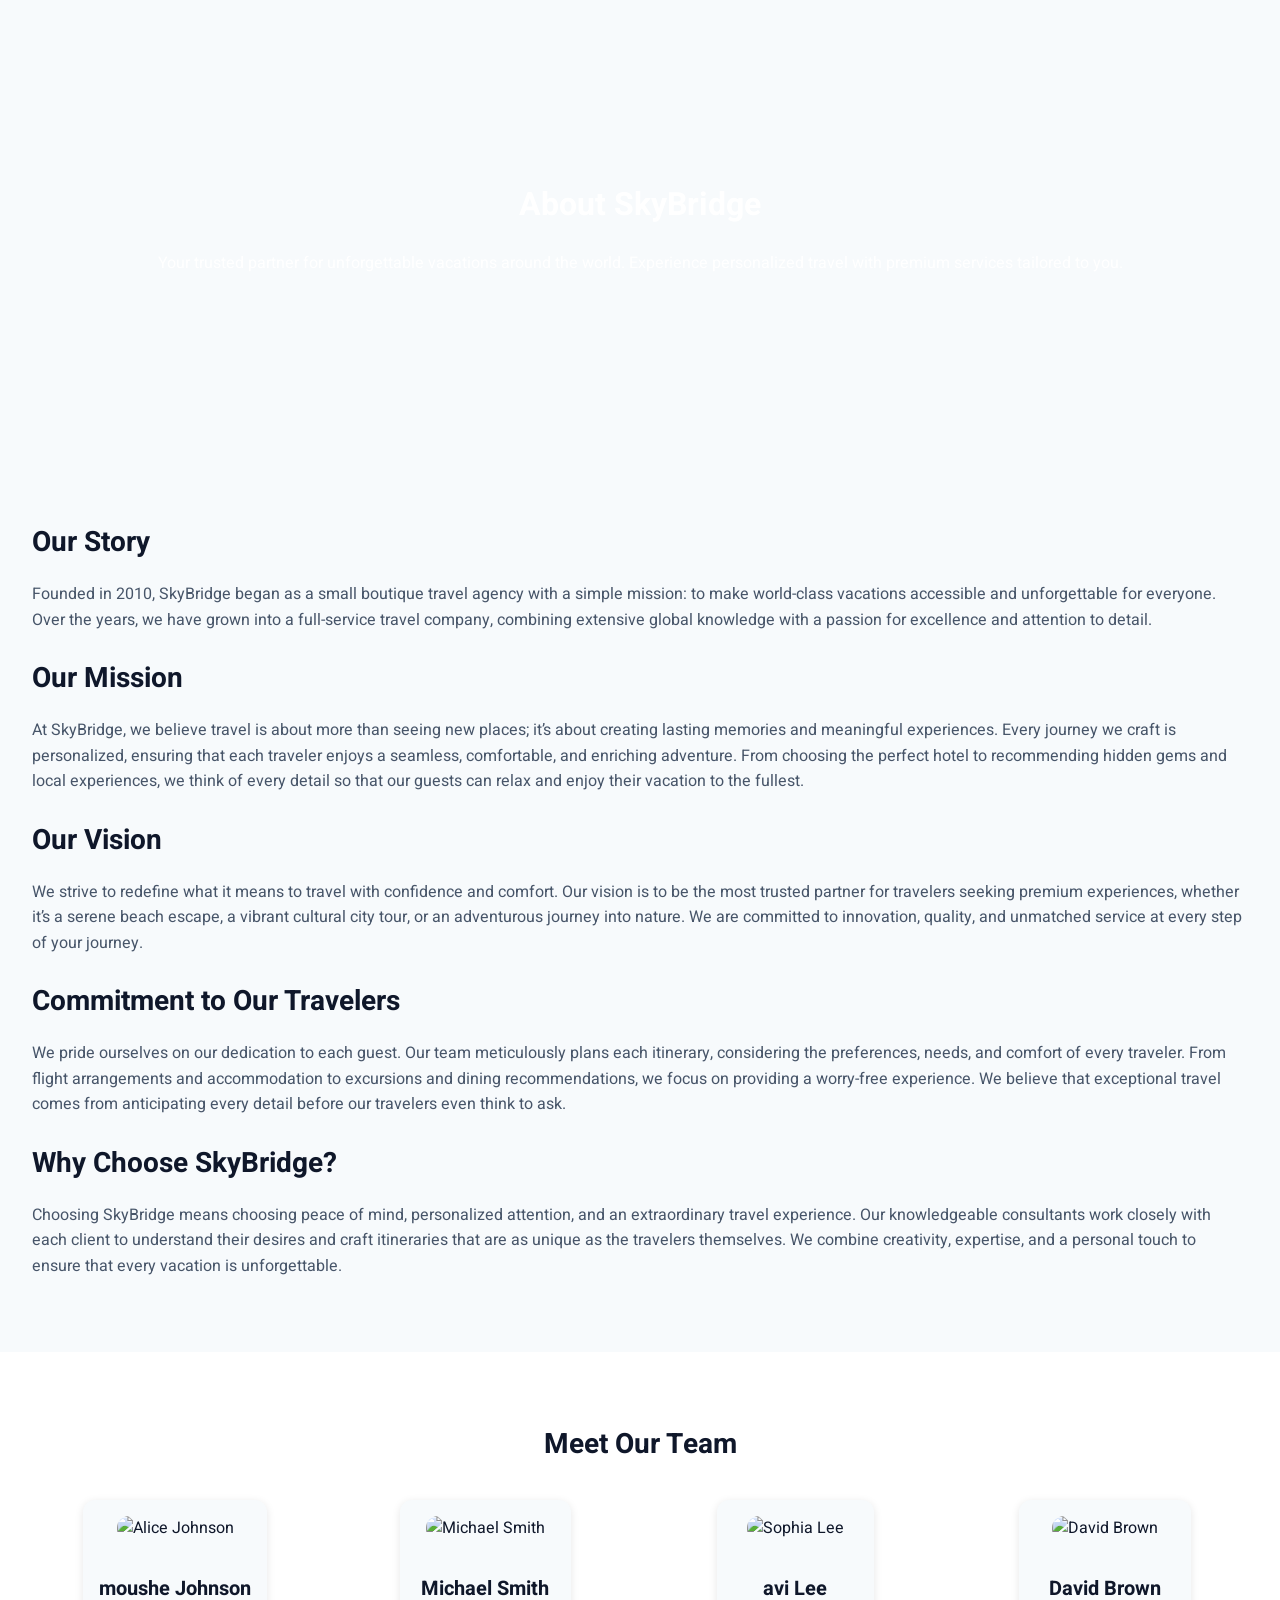
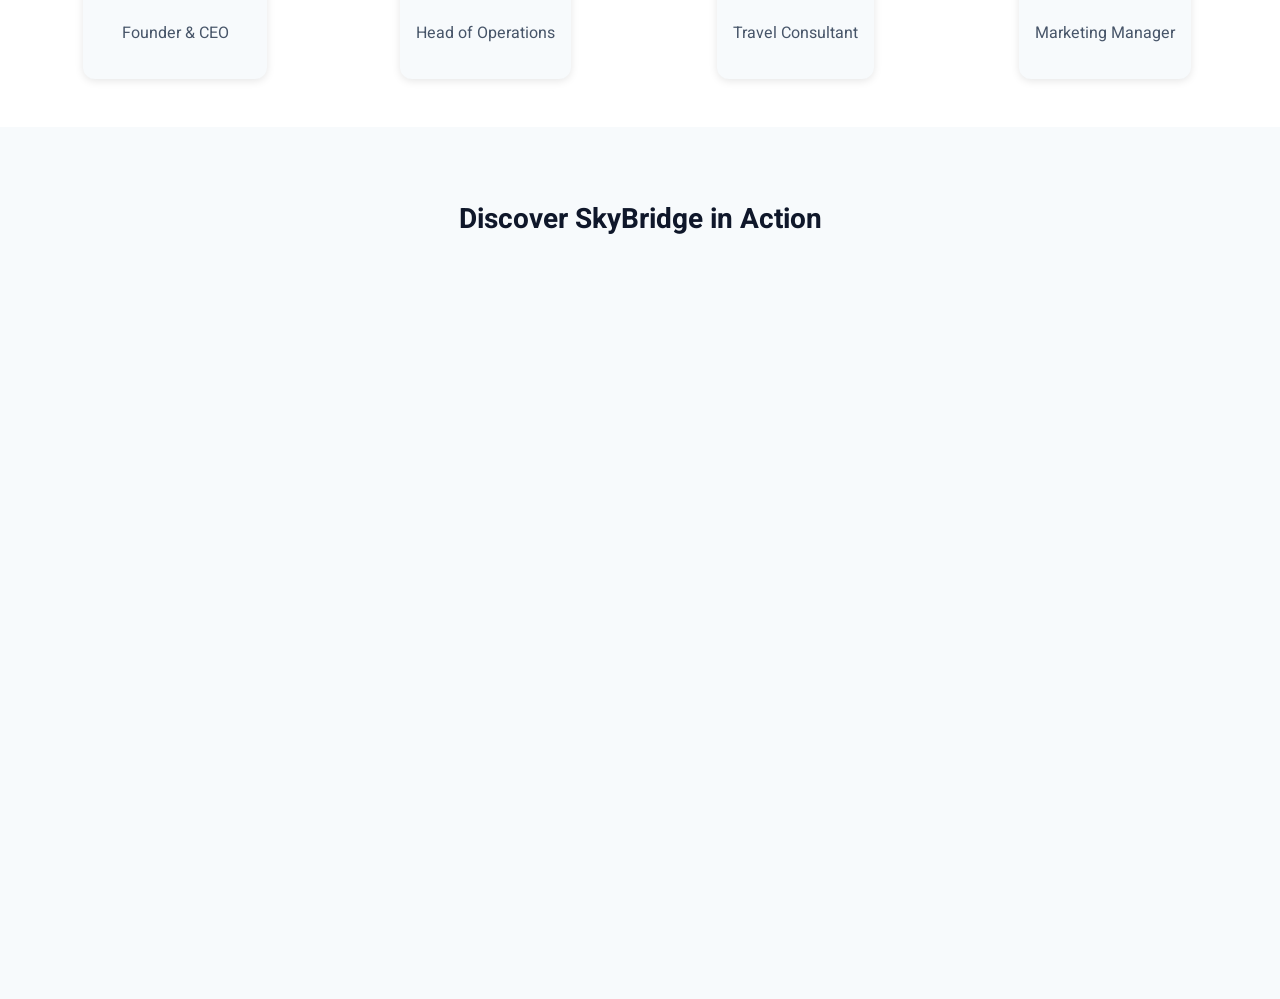
==== about.html @ 4b9f7d70 "Initial commit - travel about page" ====
<!DOCTYPE html>
<html lang="en">
<head>
  <meta charset="UTF-8">
  <meta name="viewport" content="width=device-width, initial-scale=1.0">
  <title>About Us – SkyBridge</title>
  <link href="https://fonts.googleapis.com/css2?family=Heebo:wght@400;500;600;700&family=Rubik:wght@400;500;600;700&display=swap" rel="stylesheet">
    <link rel="stylesheet" href="css/pages.css"> 
    <link rel="stylesheet" href="css/layout.css">
    <link rel="stylesheet" href="css/components.css">
    <link rel="stylesheet" href="css/base.css">
</head>
<body>
  <header class="hero hero2">
    <div>
      <h1>About SkyBridge</h1>
      <p>Your trusted partner for unforgettable vacations around the world. Experience personalized travel with premium services tailored to you.</p>
    </div>
  </header>

<section class="about-company">
  <div class="container">
    <h2>Our Story</h2>
    <p>Founded in 2010, SkyBridge began as a small boutique travel agency with a simple mission: to make world-class vacations accessible and unforgettable for everyone. Over the years, we have grown into a full-service travel company, combining extensive global knowledge with a passion for excellence and attention to detail.</p>

    <h2>Our Mission</h2>
    <p>At SkyBridge, we believe travel is about more than seeing new places; it’s about creating lasting memories and meaningful experiences. Every journey we craft is personalized, ensuring that each traveler enjoys a seamless, comfortable, and enriching adventure. From choosing the perfect hotel to recommending hidden gems and local experiences, we think of every detail so that our guests can relax and enjoy their vacation to the fullest.</p>

    <h2>Our Vision</h2>
    <p>We strive to redefine what it means to travel with confidence and comfort. Our vision is to be the most trusted partner for travelers seeking premium experiences, whether it’s a serene beach escape, a vibrant cultural city tour, or an adventurous journey into nature. We are committed to innovation, quality, and unmatched service at every step of your journey.</p>

    <h2>Commitment to Our Travelers</h2>
    <p>We pride ourselves on our dedication to each guest. Our team meticulously plans each itinerary, considering the preferences, needs, and comfort of every traveler. From flight arrangements and accommodation to excursions and dining recommendations, we focus on providing a worry-free experience. We believe that exceptional travel comes from anticipating every detail before our travelers even think to ask.</p>

    <h2>Why Choose SkyBridge?</h2>
    <p>Choosing SkyBridge means choosing peace of mind, personalized attention, and an extraordinary travel experience. Our knowledgeable consultants work closely with each client to understand their desires and craft itineraries that are as unique as the travelers themselves. We combine creativity, expertise, and a personal touch to ensure that every vacation is unforgettable.</p>
  </div>
</section>


  <section class="team">
    <div class="container">
      <h2>Meet Our Team</h2>
      <div class="team-grid">
        <div class="team-member">
          <img src="https://www.makorrishon.co.il/media/2025/11/03/test3-783x441.jpg" alt="Alice Johnson">
          <h3>moushe Johnson</h3>
          <p>Founder & CEO</p>
        </div>
        <div class="team-member">
          <img src="https://res.cloudinary.com/bizportal/image/upload/f_auto,q_auto/giflib/news/rsPhoto/sz_309/rsz_870_420_%D7%90%D7%9E%D7%99%D7%A8_%D7%91%D7%A8%D7%9E%D7%9C%D7%99_1.jpg" alt="Michael Smith">
          <h3>Michael Smith</h3>
          <p>Head of Operations</p>
        </div>
        <div class="team-member">
          <img src="https://pic1.calcalist.co.il/picserver3/crop_images/2022/04/03/rJ00y5Jw7c/rJ00y5Jw7c_0_68_2000_1125_0_x-large.jpg" alt="Sophia Lee">
          <h3>avi Lee</h3>
          <p>Travel Consultant</p>
        </div>
        <div class="team-member">
          <img src="https://img.mako.co.il/2024/12/08/oshri_cohen_bekarov_12_plus_opener_re_autoOrient_w.jpg" alt="David Brown">
          <h3>David Brown</h3>
          <p>Marketing Manager</p>
        </div>
      </div>
    </div>
  </section>

  <section class="video-section">
    <div class="container">
      <h2>Discover SkyBridge in Action</h2>
      <div class="video-wrapper">
        <iframe src="https://www.youtube.com/embed/5fiE7NugwDQ" title="SkyBridge Video" frameborder="0" allowfullscreen></iframe>
      </div>
    </div>
  </section>
</body>
</html>
---- css/pages.css ----
/* hero */
 .hero , .hero2 {
    position: relative;
    min-height: 50vh;
    display: flex;
    align-items: center;
    justify-content: center;
    background: url("../assets/images/hero-plane.jpg") center/cover no-repeat;
    color: #fff;
    text-align: center;
      position: relative;
}

.hero2{
    background: url("https://img.mako.co.il/2015/11/10/ThinkstockPhotos_537741795_i.jpg") center/cover no-repeat ;
    color: #ffffff;
}

.hero__content {
    position: relative;
    z-index: 1;
}

.hero__content h1 {
    font-size: 40px;
    margin: 0 0 8px;
}

.hero__content p {
    font-size: 18px;
    opacity: .95;
}

.trending {
    margin-top: 8px;
}

.deals h2,
.features h2,
.trending h2,
.trust h2,
.newsletter h2,
.cta h2 {
    margin-bottom: 8px;
}


@media (max-width: 768px) {
    .hero {
        min-height: 56vh;
    }

    .hero__content h1 {
        font-size: 32px;
    }

    .hero__content p {
        font-size: 16px;
    }

    .search-form {
        flex-direction: column;
        align-items: stretch;
    }
}









/*contact*/
.contact-grid {
    display: grid;
    gap: 24px;
    grid-template-columns: 1.2fr 1fr;
    margin-block: 24px 48px;
}

.card {
    background: var(--surface);
    border: 1px solid var(--line);
    border-radius: var(--radius);
    box-shadow: var(--shadow-1);
    padding: 20px;
}

@media (max-width: 480px) {
    .contact-grid {
        grid-template-columns: 1fr;
    }
}

/* Tablet */
@media (min-width: 481px) and (max-width: 1024px) {
    .contact-grid {
        grid-template-columns: 1fr;
    }
}

/* Desktop+ */
@media (min-width: 1025px) {
    .contact-grid {
        grid-template-columns: 1.2fr 1fr;
    }
}


.form-card .h3 {
    font-size: 22px;
    font-weight: 600;
    margin-bottom: 12px;
}

.form-row {
    display: flex;
    flex-direction: column;
    gap: 6px;
    margin-bottom: 14px;
}

.form-row label {
    color: var(--text);
    font-weight: 600;
}

.form-row input,
.form-row select,
.form-row textarea {
    height: 48px;
    padding: 10px 12px;
    border: 1px solid var(--line);
    border-radius: var(--radius);
    font: inherit;
    color: var(--text);
    background: #fff;
    transition: border-color .2s, box-shadow .2s;
}

.form-row textarea {
    height: auto;
    resize: vertical;
    min-height: 140px;
}

.form-row input:focus,
.form-row select:focus,
.form-row textarea:focus {
    outline: none;
    border-color: var(--primary);
    box-shadow: 0 0 0 3px rgba(10, 102, 194, 0.15);
}

.checkbox-row {
    flex-direction: row;
    align-items: center;
    gap: 10px;
}

.checkbox-row input[type="checkbox"] {
    width: 20px;
    height: 20px;
}

.help-text {
    color: var(--text-muted);
    font-size: 14px;
    margin-top: 4px;
}

.form-actions {
    margin-top: 10px;
}

.btn {
    border-radius: var(--radius);
    padding: 12px 18px;
    border: none;
    cursor: pointer;
}

.btn-primary {
    background: var(--primary);
    color: #fff;
}

.btn-primary:hover {
    background: var(--primary-600);
    transform: translateY(1px);
}

.btn-primary:active {
    transform: translateY(0);
}

.sep {
    border: none;
    border-top: 1px solid var(--line);
    margin: 16px 0;
}

.small {
    font-size: 14px;
    color: var(--text-muted);
}

.small a {
    text-decoration: underline;
}


/* screen-reader only */
.sr-only {
    position: absolute;
    width: 1px;
    height: 1px;
    padding: 0;
    margin: -1px;
    overflow: hidden;
    clip: rect(0, 0, 0, 0);
    white-space: nowrap;
    border: 0;
}




.info-card h3 {
    font-size: 20px;
    margin-bottom: 10px;
}

.info-card {
    max-height: fit-content;
}

.muted {
    color: var(--text-muted);
}

.contact-list {
    margin: 8px 0 16px;
    padding-left: 16px;
}

.contact-list li {
    margin: 6px 0;
}



.hours-table {
    width: 100%;
    border-collapse: collapse;
    margin-top: 12px;
    border: 1px solid var(--line);
    border-radius: var(--radius);
    overflow: hidden;
    box-shadow: var(--shadow-1);
}

.hours-table caption {
    text-align: left;
    padding: 10px 12px;
    font-weight: 600;
    color: var(--text-muted);
}

.hours-table thead {
    background: #F1F5F9;
}

.hours-table th,
.hours-table td {
    padding: 10px 12px;
    border-top: 1px solid var(--line);
    text-align: left;
}

.hours-table th[scope="row"] {
    font-weight: 600;
}


.map-wrap {
    position: relative;
    aspect-ratio: 16 / 9;
    margin-top: 16px;
    border-radius: var(--radius);
    overflow: hidden;
    box-shadow: var(--shadow-1);
    margin-bottom: 20px;
}

.map-wrap iframe {
    position: absolute;
    inset: 0;
    width: 100%;
    height: 100%;
    border: 0;
}


@media (min-width: 1025px) {
    form fieldset {
        display: grid;
        grid-template-columns: 1fr 1fr;
        gap: 14px 16px;
    }

    .form-row:nth-child(1),
    .form-row:nth-child(4),
    .form-row:nth-child(5),
    .checkbox-row,
    .form-actions,
    .help-text {
        grid-column: 1 / -1;
    }
}














/* fac */
.faq-container {
    max-width: var(--container);
    margin: 0 auto;
    padding: 24px 16px 64px;
}

.page-title {
    font-size: 40px;
    line-height: 1.2;
    font-weight: 700;
    margin-bottom: 8px;
    color: var(--text);
}

.page-intro {
    color: var(--text-muted);
    margin-bottom: 24px;
}


.faq-toc {
    background: var(--surface);
    border: 1px solid var(--line);
    border-radius: var(--radius);
    box-shadow: var(--shadow-1);
    padding: 16px;
    margin-bottom: 24px;
}

.toc-list {
    display: flex;
    flex-wrap: wrap;
    gap: 12px 16px;
    list-style: none;
    padding: 0;
    margin: 0;
}

.toc-list a {
    display: inline-block;
    padding: 8px 12px;
    border: 1px solid var(--line);
    border-radius: 999px;
    text-decoration: none;
    color: var(--text);
    transition: transform 120ms ease, background-color 160ms ease, border-color 160ms ease;
}

.toc-list a:hover,
.toc-list a:focus {
    background: #F1F5F9;
    border-color: var(--primary);
    outline: none;
    transform: translateY(-1px);
}

.faq-section {
    margin-top: 32px;
    padding-top: 8px;
    border-top: 1px solid var(--line);
}

.faq-section h2 {
    font-size: 28px;
    margin: 8px 0 12px;
}


.faq-item {
    background: var(--surface);
    border: 1px solid var(--line);
    border-radius: var(--radius);
    box-shadow: var(--shadow-1);
    padding: 0;
    margin-bottom: 12px;
    overflow: hidden;
}

.faq-item summary {
    cursor: pointer;
    list-style: none;
    padding: 16px 20px;
    font-weight: 600;
    display: flex;
    align-items: center;
    gap: 12px;
    position: relative;
    outline: none;
}

.faq-item summary::after {
    content: "▾";
    position: absolute;
    right: 16px;
    transition: transform 180ms ease;
}

.faq-item[open] summary::after {
    transform: rotate(180deg);
}

.faq-item summary:hover {
    background: #F8FAFC;
}

.faq-item summary:focus-visible {
    outline: 3px solid rgba(10, 102, 194, 0.35);
    outline-offset: 2px;
    border-radius: var(--radius);
}

.faq-content {
    padding: 0 20px 16px;
    color: var(--text-muted);
    border-top: 1px solid var(--line);
    animation: faqFade 180ms ease;
}

.faq-content p {
    margin: 12px 0;
}

.faq-links {
    font-size: 14px;
}

.faq-cta {
    margin-top: 40px;
    padding: 16px 20px;
    background: #FFF8E6;
    border: 1px solid #FFE1A3;
    border-radius: var(--radius);
}

/*transition for the answer*/
@keyframes faqFade {
    from {
        opacity: 0;
        transform: translateY(-2px);
    }

    to {
        opacity: 1;
        transform: translateY(0);
    }
}

.visually-hidden {
    position: absolute !important;
    height: 1px;
    width: 1px;
    overflow: hidden;
    clip: rect(1px, 1px, 1px, 1px);
    white-space: nowrap;
    border: 0;
    padding: 0;
    margin: -1px;
}


/* Mobile (≤480px) */
@media (max-width: 480px) {
    .page-title {
        font-size: 32px;
    }

    .faq-toc {
        padding: 12px;
    }

    .toc-list {
        gap: 8px;
    }

    .faq-item summary {
        padding: 14px 16px;
    }

    .faq-content {
        padding: 0 16px 14px;
    }
}

/* Tablet/Laptop (481–1024px) */
@media (min-width: 481px) and (max-width: 1024px) {
    .faq-container {
        padding: 24px 20px 64px;
    }

    .toc-list {
        gap: 10px 12px;
    }
}

/* Desktop (≥1280px) */
@media (min-width: 1280px) {
    .faq-container {
        padding-top: 32px;
    }

    .faq-section {
        margin-top: 40px;
    }
}














/* gallery */
.gallery-grid {
    display: grid;
    grid-template-columns: repeat(3, 1fr);
    gap: 18px;
    margin: 0 auto;
    padding: 16px;
}

.gallery-intro {
    font-size: 20px;
    line-height: 1.2;
    font-weight: 700;
    margin-bottom: 8px;
    color: var(--text);
    text-align: center;
}

.gallery-grid .card {
    border: 1px solid rgba(0, 0, 0, .06);
    transition: transform .18s ease, box-shadow .18s ease, border-color .18s ease;
    will-change: transform;
}

.gallery-grid .card:hover {
    transform: translateY(-3px);
    box-shadow: var(--shadow-2);
    border-color: rgba(0, 0, 0, .10);
}

.gallery-grid .card:focus-within {
    box-shadow: 0 0 0 3px rgba(10, 102, 194, .25), var(--shadow-2);
}

.gallery-grid img {
    aspect-ratio: 16 / 9;
    object-fit: cover;
    transition: transform .25s ease, filter .25s ease;
}

.gallery-grid .card:hover img {
    transform: scale(1.015);
    filter: saturate(1.04) contrast(1.02);
}

.gallery-grid figcaption {
    font-weight: 600;
    letter-spacing: .2px;
    padding: 12px 14px;
    color: var(--text);
}

@media (max-width: 480px) {
    .gallery-grid {
        gap: 14px;
    }

    .gallery-grid figcaption {
        padding: 10px 12px;
    }
}

@media (max-width: 1024px) {
    .gallery-grid {
        grid-template-columns: repeat(2, 1fr);
    }
}

@media (max-width: 600px) {
    .gallery-grid {
        grid-template-columns: 1fr;
    }
}














/*destinations*/
.continents-grid {
    display: grid;
    grid-template-columns: repeat(3, 1fr);
    gap: 24px;
    margin: 32px 0;
    justify-items: center;
}

.continent {
    position: relative;
    width: 100%;
    min-height: 300px;
    max-width: 360px;
    border-radius: var(--radius);
    overflow: hidden;
    cursor: pointer;
    box-shadow: 0 2px 8px rgba(0, 0, 0, 0.1);
    transition: transform var(--transition);
    background: white;
}

.continent-image {
    width: 100%;
    height: 0;
    padding-bottom: 56.25%;
    background-size: cover;
    background-position: center;
    transition: transform var(--transition);
}

.continent:hover .continent-image {
    transform: scale(1.1);
}

.continent-name {
    position: absolute;
    top: 16px;
    left: 16px;
    background: rgba(255, 255, 255, 0.8);
    padding: 4px 12px;
    border-radius: var(--radius);
    font-weight: 600;
}

/* ================== Dropdown ================== */
.dropdown-checkbox {
    display: none;
}

.dropdown-label {
    position: absolute;
    bottom: 16px;
    left: 16px;
    background: var(--accent);
    color: #fff;
    padding: 8px 12px;
    border-radius: var(--radius);
    cursor: pointer;
    font-weight: 600;
    z-index: 5;
}

.dropdown-label:hover {
    background: var(--accent-600);
}

.dropdown {
    position: absolute;
    bottom: 56px;
    left: 16px;
    background: var(--surface);
    border: 1px solid var(--line);
    border-radius: var(--radius);
    box-shadow: 0 4px 12px rgba(0, 0, 0, 0.15);
    display: none;
    flex-direction: column;
    min-width: 160px;
    z-index: 10;
}

.dropdown a {
    padding: 12px;
    border-bottom: 1px solid var(--line);
}

.dropdown a:last-child {
    border-bottom: none;
}

.dropdown a:hover {
    background: var(--primary);
    color: #fff;
}

/* open on click */
.dropdown-checkbox:checked+.dropdown-label+.dropdown {
    display: flex;
}

/* ================== Responsive ================== */
@media (max-width:1024px) {
    .continents-grid {
        grid-template-columns: repeat(2, 1fr);
    }

    .row2 {
        grid-column: auto;
    }
}

@media (max-width:768px) {
    .continents-grid {
        grid-template-columns: 1fr;
    }

    .continent-name {
        font-size: 14px;
    }

    .dropdown {
        position: relative;
        bottom: 0;
        left: 0;
        box-shadow: none;
    }
}


/* ================== Offers ================== */
.offers-section {
    margin: 64px 0;
}

.offers-section h2 {
    margin-bottom: 24px;
}

.country-offers {
    margin-bottom: 48px;
}

.country-offers h3 {
    margin-bottom: 16px;
}

.offer {
    background: var(--surface);
    border-radius: var(--radius);
    padding: 16px;
    margin-bottom: 12px;
    box-shadow: 0 2px 8px rgba(0, 0, 0, 0.05);
}

.divider {
    height: 1px;
    background: var(--line);
    margin: 32px 0;
}

.continent-divider {
    height: 2px;
    background: var(--primary);
    margin: 48px 0 32px 0;
}

/* ================== Offer Card Detailed Styles ================== */
.offers-section {
    max-width: 1100px;
    margin: 0 auto;
    padding: 40px 20px;
    font-family: "Heebo", "Rubik", Arial, sans-serif;
    color: var(--text);
    display: grid;
    gap: 28px;
}

.continent-divider {
    height: 2px;
    background: var(--primary);
    border-radius: 4px;
    margin-bottom: 8px;
}

.country-offers h3 {
    font-size: 1.6rem;
    margin: 8px 0 12px 0;
    color: var(--text);
    text-transform: uppercase;
    letter-spacing: 0.02em;
}

.offer-card {
    display: grid;
    grid-template-columns: 140px 1fr;
    gap: var(--card-gap);
    align-items: center;
    background: var(--surface);
    border-radius: var(--radius);
    padding: 14px;
    box-shadow: 0 4px 12px rgba(2, 6, 23, 0.06);
    transition: transform .22s ease, box-shadow .22s ease;
    border: 1px solid var(--line);
}

.offer-card:hover {
    transform: translateY(-6px);
    box-shadow: 0 10px 30px rgba(2, 6, 23, 0.10);
}

/* Thumbnail */
.offer-thumb {
    width: 100%;
    height: 100%;
    min-height: 90px;
    border-radius: 10px;
    background-size: cover;
    background-position: center;
    overflow: hidden;
    box-shadow: inset 0 -10px 30px rgba(0, 0, 0, 0.08);
}

/* content column */
.offer-content {
    display: flex;
    flex-direction: column;
    gap: 8px;
}

.offer-title {
    font-size: 1.05rem;
    margin: 0;
    color: var(--text);
    font-weight: 600;
}

.offer-desc {
    margin: 0;
    color: var(--muted);
    font-size: 0.95rem;
    line-height: 1.45;
}

.offer-meta {
    display: flex;
    gap: 14px;
    align-items: center;
    font-size: 0.95rem;
    color: var(--muted);
}

.offer-meta span {
    display: inline-flex;
    gap: 8px;
    align-items: center;
}

/* price + button row */
.offer-actions {
    display: flex;
    gap: 12px;
    align-items: center;
    margin-top: 6px;
}

.price {
    font-weight: 700;
    color: var(--accent);
    font-size: 1.1rem;
    padding: 6px 10px;
    border-radius: 8px;
    background: linear-gradient(180deg, rgba(255, 177, 0, 0.06), rgba(255, 177, 0, 0.03));
}

.btn-book {
    background: var(--primary);
    color: #fff;
    padding: 10px 14px;
    border-radius: 10px;
    text-decoration: none;
    font-weight: 600;
    border: none;
    display: inline-block;
    transition: background .18s ease, transform .08s ease;
}

.btn-book:hover {
    background: var(--primary-600, #0959A9);
    transform: translateY(-2px);
}

/* small helper */
.cost-level {
    color: #8b6b00;
    font-size: 0.9rem;
}

.divider {
    height: 1px;
    background: var(--line);
    margin: 28px 0;
    border-radius: 2px;
}

/* responsive */
@media (max-width:800px) {
    .offer-card {
        grid-template-columns: 1fr;
    }

    .offer-thumb {
        width: 100%;
        height: 180px;
        border-radius: 12px;
    }

    .offer-actions {
        flex-direction: row;
        flex-wrap: wrap;
        gap: 8px;
    }
}


.site-header {
  background: #FFFFFF;
  box-shadow: 0 2px 8px rgba(0,0,0,0.05);
  padding: 16px 0;
}

.site-header h1 {
  margin: 0 0 8px 0;
  font-size: 32px;
}

.nav-links a {
  margin-right: 16px;
  text-decoration: none;
  color: #0F172A;
  transition: color 0.3s, background 0.3s;
  padding: 6px 8px;
  border-radius: 8px;
}

.nav-links a:hover {
  color: #0A66C2;
  background: #d2e2f2;
}

.policy-content h2 {
  font-size: 28px;
  margin-top: 32px;
  color: #0A66C2;
}

.policy-content p {
  margin-bottom: 16px;
}

.policy-content ul {
  list-style: disc;
  margin-left: 32px;
  margin-bottom: 16px;
}

.note, .tip {
  background: #F0F4F8;
  border-left: 4px solid #FFB100;
  padding: 12px;
  margin: 12px 0;
  border-radius: 8px;
  font-style: italic;
}










header.booking-header {
  background: linear-gradient(to right, #000, #222);
  color: white;
  text-align: center;
  padding: 2rem 1rem;
}

header.booking-header h1 {
  font-weight: 600;
  font-size: 2rem;
  letter-spacing: 1px;
}

header.booking-header p {
  font-size: 1.1rem;
  margin-top: 0.5rem;
  color: #d4af37; /* Gold accent */
}

.booking-container {
  max-width: 700px;
  background: white;
  margin: 2rem auto;
  padding: 2rem;
  border-radius: 20px;
  box-shadow: 0 5px 25px rgba(0, 0, 0, 0.1);
}

.booking-form {
  display: flex;
  flex-direction: column;
  gap: 1.2rem;
}

.form-group {
  display: flex;
  flex-direction: column;
}

.form-group label {
  font-weight: 500;
  margin-bottom: 0.4rem;
  display: flex;
  align-items: center;
  gap: 0.5rem;
}

.form-group input,
.form-group textarea {
  padding: 0.7rem;
  border-radius: 8px;
  border: 1px solid #ccc;
  font-size: 1rem;
  transition: border 0.2s ease, box-shadow 0.2s ease;
}

.form-group input:focus,
.form-group textarea:focus {
  border-color: #d4af37;
  box-shadow: 0 0 6px rgba(212, 175, 55, 0.3);
  outline: none;
}

/* Checkbox */
.form-group.checkbox {
  display: flex;
  align-items: center;
}

.form-group.checkbox label {
  font-weight: 500;
  display: flex;
  align-items: center;
  gap: 0.5rem;
}

/* Submit Button */
.submit-btn {
  background-color: #d4af37;
  color: black;
  border: none;
  padding: 1rem;
  border-radius: 12px;
  font-weight: 600;
  font-size: 1.1rem;
  cursor: pointer;
  transition: background 0.3s ease, transform 0.2s ease;
}

.submit-btn:hover {
  background-color: #c19e32;
  transform: translateY(-2px);
}

/* Footer */
footer {
  text-align: center;
  padding: 1rem;
  color: #888;
  font-size: 0.9rem;
}








.about-company {
  padding: 48px 16px;
}

.about-company h2 {
  font-size: 28px;
  font-weight: 700;
  margin-bottom: 16px;
}

.about-company p {
  margin-bottom: 24px;
  color: var(--text-muted);
}

/* Team Section */
.team {
  padding: 48px 16px;
  background-color: var(--surface);
}

.team h2 {
  text-align: center;
  font-size: 28px;
  font-weight: 700;
  margin-bottom: 32px;
}

.team-grid {
  display: grid;
  grid-template-columns: repeat(auto-fit, minmax(220px, 1fr));
  gap: 24px;
  justify-items: center;
}

.team-member {
  background: var(--bg);
  border-radius: 12px;
  padding: 16px;
  text-align: center;
  box-shadow: 0 2px 8px rgba(0,0,0,0.1);
}

.team-member img {
  width: 100%;
  border-radius: 12px;
  margin-bottom: 12px;
}

.team-member h3 {
  font-size: 20px;
  margin-bottom: 4px;
}

.team-member p {
  font-size: 16px;
  color: var(--text-muted);
}

/* Video Section */
.video-section {
  padding: 48px 16px;
  text-align: center;
}

.video-section h2 {
  font-size: 28px;
  font-weight: 700;
  margin-bottom: 24px;
}

.video-wrapper {
  position: relative;
  width: 80%;
  padding-bottom: 56.25%; /* יחס 16:9 */
  height: 0;
  margin: 0 auto; 
}


.video-wrapper iframe {
  position: absolute;
  top: 0;
  left: 0;
  width: 100%;
  height: 100%;
  border: 0;
}
---- css/layout.css ----
.navbar {
  height: 72px;
  background: var(--surface);
  display: flex;
  align-items: center;
  justify-content: space-between;
  gap: 16px;
  box-shadow: var(--shadow-1);
  width: 100%;
  position: sticky;
  top: 0;
  left: 0;
  z-index: 1000;
}

.logo img {
    max-height: 100%;
    height: auto;
    max-width: 150px;
    display: block;
    object-fit: contain;
}

.nav-links {
    list-style: none;
    display: flex;
    gap: 24px;
    margin: 0;
    padding: 0;
    position: absolute;
    left: 50%;
    transform: translateX(-50%);
}

.nav-links a {
    text-decoration: none;
    color: var(--text);
    font-weight: 500;
}

.nav-links a:hover {
    color: var(--primary);
}


@media (max-width: 768px) {
    .logo {
        margin-left: -15px;
    }

    .logo img {
        max-width: 100px;
        max-height: 60px;
    }

    .nav-links {
        gap: 8px;
        margin-right: -12px;
    }
}





/* footer styles */
main {
  flex: 1;
}

/* footer sans position: fixed/bottom */
.footer {
  background: var(--surface);
  color: var(--text-muted);
  text-align: center;
  padding: 24px 16px;
  border-top: 1px solid var(--line);
  box-shadow: 0 -2px 8px rgba(0, 0, 0, 0.05);
}

.footer-links {
    list-style: none;
    display: flex;
    justify-content: center;
    flex-wrap: wrap;
    gap: 16px;
    margin: 12px 0 0;
    padding: 0;
}

.footer-links a {
    color: var(--primary);
    text-decoration: none;
    font-weight: 500;
}

.footer-links a:hover {
    text-decoration: underline;
}
---- css/components.css ----
/* search form */
.visually-hidden {
    position: absolute !important;
    clip: rect(1px, 1px, 1px, 1px);
    width: 1px;
    height: 1px;
    overflow: hidden;
    white-space: nowrap;
}

.search {
    margin-top: 10px;
}

.search-form {
    background: var(--surface);
    box-shadow: var(--shadow-1);
    border-radius: var(--radius);
    padding: 16px;
    display: flex;
    flex-wrap: wrap;
    gap: 12px;
    justify-content: center;
    align-items: flex-end;
}

.search-form label {
    display: flex;
    flex-direction: column;
    gap: 6px;
    font-size: 14px;
    color: var(--text-muted);
    min-width: 220px;
}

.search-form input {
    height: 44px;
    padding: 0 10px;
    border: 1px solid var(--line);
    border-radius: var(--radius);
    color: var(--text);
}

.search-form input:focus {
    outline: 2px solid transparent;
    box-shadow: 0 0 0 3px rgba(10, 102, 194, .25);
    border-color: var(--primary);
}

.btn-primary {
    height: 44px;
    padding: 0 20px;
    border: none;
    cursor: pointer;
    background: var(--primary);
    color: #fff;
    border-radius: var(--radius);
    font-weight: 600;
}

.btn-primary:hover {
    background: var(--primary-600);
}








/* popular destinations  */
.highlights {
    margin-block: 64px;
}

.highlights h2 {
    text-align: center;
    margin: 0 0 16px;
}

.cards {
    display: grid;
    gap: 24px;
    grid-template-columns: repeat(auto-fit, minmax(240px, 1fr));
}

.card {
    background: var(--surface);
    border-radius: var(--radius);
    box-shadow: var(--shadow-1);
    overflow: hidden;
    transition: transform .25s ease;
}

.card:hover {
    transform: translateY(-4px);
    box-shadow: var(--shadow-2);
}

.card:focus-within {
    box-shadow: 0 0 0 3px rgba(10, 102, 194, .25), var(--shadow-2);
}


.card img {
    width: 100%;
    aspect-ratio: 16/9;
    object-fit: cover;
    display: block;
}

.card__body {
    padding: 16px;
}

.muted {
    color: var(--text-muted);
    margin: 6px 0 0;
}


.promo-strip {
    background: #0A66C2;
    color: #fff;
}

.promo-strip__inner {
    padding: 10px 16px;
    text-align: center;
}

.promo-strip a.link {
    color: #fff;
    text-decoration: underline;
}

.promo-strip .accent {
    color: #FFB100;
}

.features h2 {
    margin-bottom: 12px;
}

.feature-list {
    display: grid;
    grid-template-columns: repeat(3, 1fr);
    gap: 16px;
}

.feature {
    background: var(--surface);
    border: 1px solid var(--line);
    border-radius: var(--radius);
    padding: 16px;
    box-shadow: var(--shadow-1);
}

.feature__icon {
    width: 28px;
    height: 28px;
    margin-bottom: 8px;
}

.grid {
    display: grid;
    gap: 16px;
}

.grid-3 {
    grid-template-columns: repeat(3, 1fr);
}

.deals__grid .deal-card,
.cards .card,
.quote-card {
    background: var(--surface);
    border: 1px solid var(--line);
    border-radius: var(--radius);
    box-shadow: var(--shadow-1);
    overflow: hidden;
}

.deal-card img {
    width: 100%;
    height: 180px;
    object-fit: cover;
    display: block;
}

.deal-card__body {
    padding: 12px 16px;
    display: grid;
    gap: 8px;
}

.deal-card .btn-secondary {
    display: inline-block;
    border: 1px solid var(--line);
    padding: 10px 14px;
    border-radius: var(--radius);
}

.chip-list {
    display: flex;
    flex-wrap: wrap;
    gap: 8px;
}

.chip {
    display: inline-block;
    padding: 8px 12px;
    border-radius: 999px;
    border: 1px solid var(--line);
    background: var(--surface);
}

.partners {
    background: #fff;
    border-top: 1px solid var(--line);
    border-bottom: 1px solid var(--line);
}

.partner-row {
    display: flex;
    align-items: center;
    justify-content: center;
    gap: 24px;
    padding: 16px;
}

.partner-row img {
    height: 28px;
    filter: grayscale(1);
    opacity: .8;
}

.partner-row .partner-cta {
    margin-left: 8px;
    text-decoration: underline;
}

.cards--tight {
    gap: 12px;
}

.quote-card {
    padding: 16px;
}

.newsletter {
    background: var(--bg);
    padding: 24px 0;
}

.newsletter__box {
    display: grid;
    grid-template-columns: 1.2fr .8fr;
    gap: 16px;
    align-items: center;
    background: var(--surface);
    border: 1px solid var(--line);
    border-radius: var(--radius);
    padding: 16px;
    box-shadow: var(--shadow-1);
}

.newsletter__form {
    display: flex;
    gap: 8px;
}

.newsletter__form input {
    flex: 1;
    height: 48px;
    border: 1px solid var(--line);
    border-radius: var(--radius);
    padding: 0 12px;
    font: inherit;
}

.newsletter__form input:focus {
    outline: 2px solid var(--primary);
    outline-offset: 2px;
}

.cta__box {
    background: linear-gradient(135deg, #eaf3ff, #ffffff);
    border: 1px solid var(--line);
    border-radius: var(--radius);
    padding: 24px;
    text-align: center;
    box-shadow: var(--shadow-1);
}

.btn-accent {
    display: inline-block;
    background: var(--accent);
    color: #1f2937;
    padding: 12px 16px;
    border-radius: var(--radius);
}

.btn-accent:hover {
    background: var(--accent-600);
}

/* responsive */
@media (max-width: 1024px) {
    .feature-list {
        grid-template-columns: 1fr 1fr;
    }

    .grid-3 {
        grid-template-columns: 1fr 1fr;
    }

    .newsletter__box {
        grid-template-columns: 1fr;
    }
}

@media (max-width: 600px) {
    .feature-list {
        grid-template-columns: 1fr;
    }

    .grid-3 {
        grid-template-columns: 1fr;
    }

    .partner-row {
        flex-wrap: wrap;
    }
}
---- css/base.css ----
:root{
  --bg:#F7FAFC; --surface:#FFFFFF; --text:#0F172A; --text-muted:#475569;
  --line:#E2E8F0; --primary:#0A66C2; --primary-600:#0959A9;
  --accent:#FFB100; --accent-600:#E6A100;
  --radius:12px; --container:1200px;
  --shadow-1:0 2px 10px rgba(15,23,42,.06);
  --shadow-2:0 10px 30px rgba(15,23,42,.12);
  --font-family: "Heebo","Rubik",Arial,"Segoe UI",sans-serif;
}

*{box-sizing:border-box}
html,body{margin:0;padding:0}
body{
  background:var(--bg);
  color:var(--text);
  font-family:var(--font-family);
  line-height:1.6;
  min-height: 100vh;
  display: flex;
  flex-direction: column;
}

main {
    flex: 1;
}


.container{
  margin-inline:auto;
  padding-inline:16px;
}
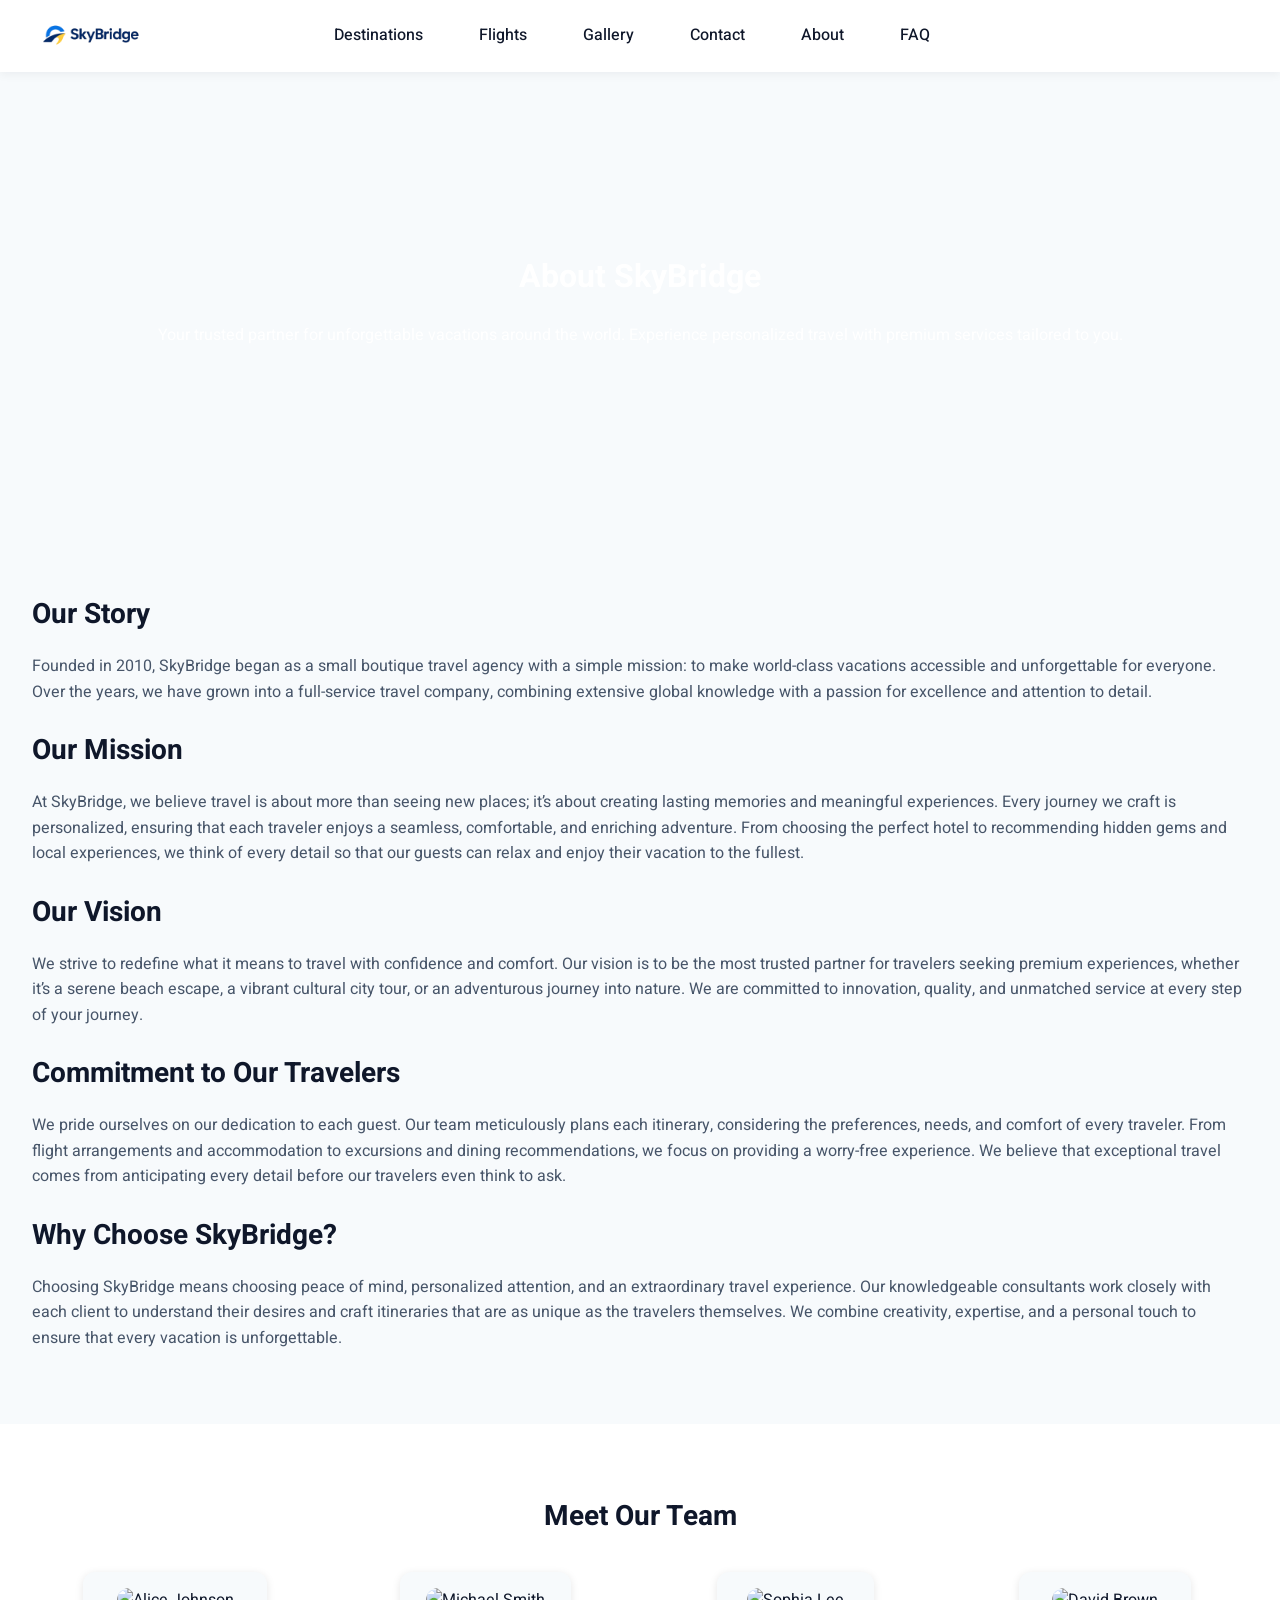
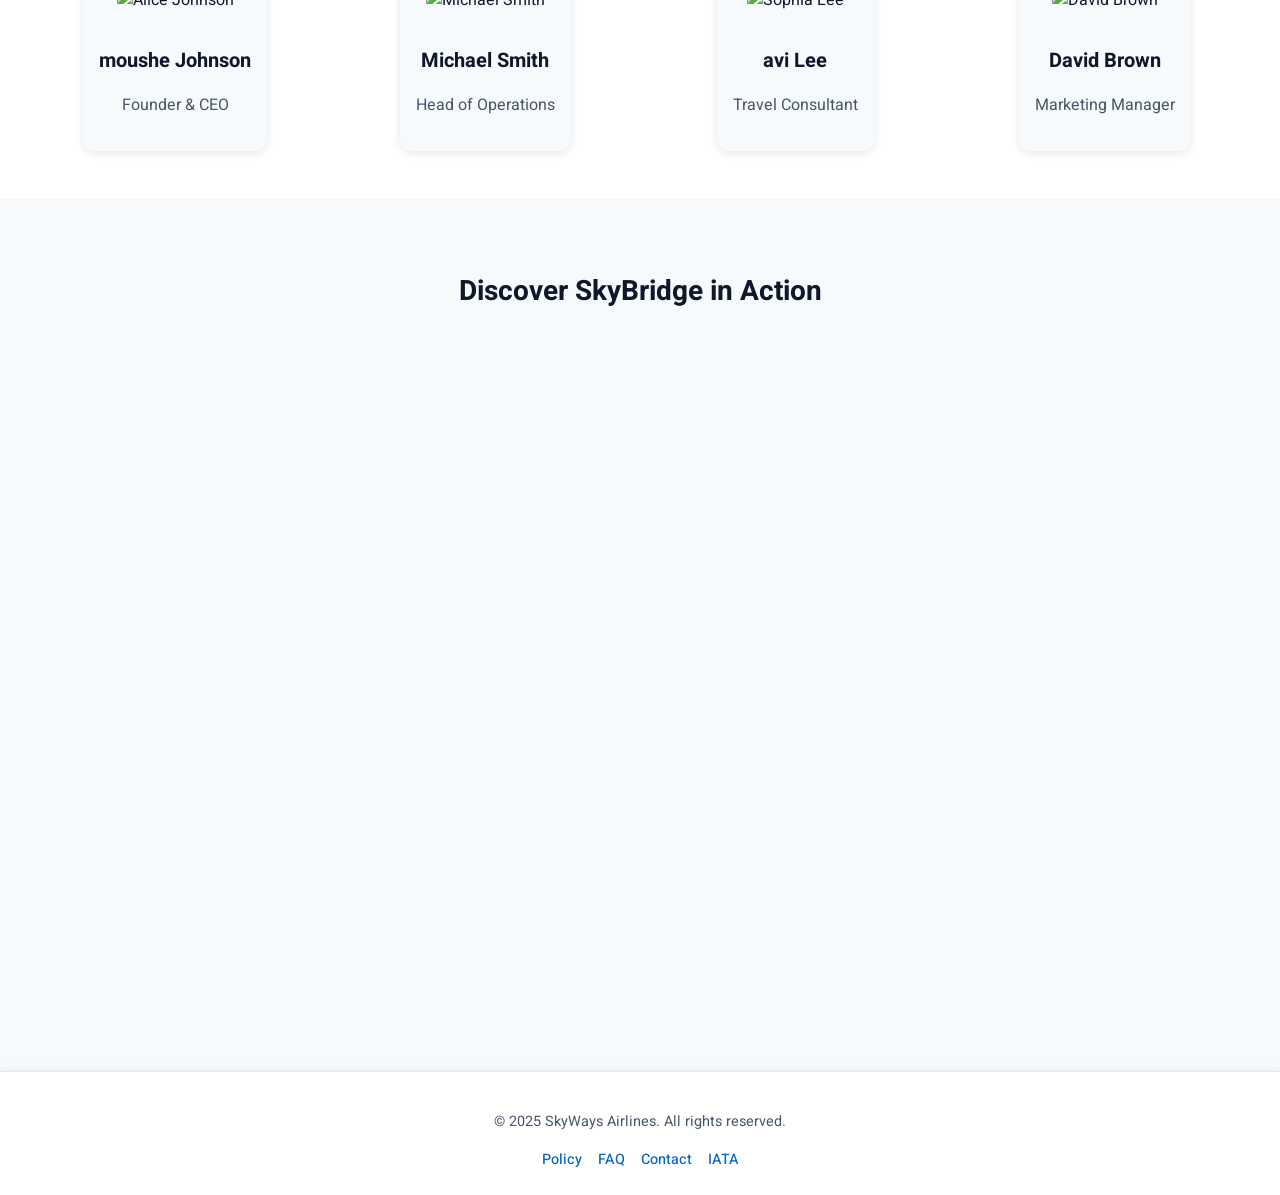
==== commit 5d5b360e: "refactor flight and policy pages" ====
--- a/about.html
+++ b/about.html
@@ -12,6 +12,25 @@
     <link rel="stylesheet" href="css/base.css">
 </head>
 <body>
+    <header>
+        <!-- navbar -->
+        <nav class="navbar container" aria-label="Primary">
+            <a class="logo" href="index.html">
+                <picture>
+                    <source srcset="assets/icons/logo-stacked.png" media="(max-width: 768px)">
+                    <img src="assets/icons/logo-horizontal.png" alt="SkyWays logo" />
+                </picture>
+            </a>
+            <ul class="nav-links">
+                <li><a href="destinations.html">Destinations</a></li>
+                <li><a href="flight.html">Flights</a></li>
+                <li><a href="gallery.html">Gallery</a></li>
+                <li><a href="contact.html">Contact</a></li>
+                <li><a href="about.html">About</a></li>
+                <li><a href="faq.html">FAQ</a></li>
+            </ul>
+        </nav>
+    </header>
   <header class="hero hero2">
     <div>
       <h1>About SkyBridge</h1>
@@ -75,5 +94,17 @@
       </div>
     </div>
   </section>
+      <footer class="footer">
+        <div class="container">
+            <p>&copy; 2025 SkyWays Airlines. All rights reserved.</p>
+
+            <ul class="footer-links">
+                <li><a href="policy.html">Policy</a></li>
+                <li><a href="faq.html">FAQ</a></li>
+                <li><a href="contact.html">Contact</a></li>
+                <li><a href="https://www.iata.org/" target="_blank" rel="noopener">IATA</a></li>
+            </ul>
+        </div>
+    </footer>
 </body>
 </html>
--- a/css/pages.css
+++ b/css/pages.css
@@ -1,3 +1,17 @@
+:root {
+  --bg: #F7FAFC;
+  --text: #0F172A;
+  --text-muted: #475569;
+  --primary: #0A66C2;
+  --primary-600: #0959A9;
+  --accent: #FFB100;
+  --accent-600: #E6A100;
+  --line: #E2E8F0;
+  --surface: #FFFFFF;
+  --radius: 12px;
+  --transition: 0.5s;
+}
+
 /* hero */
  .hero , .hero2 {
     position: relative;
@@ -672,7 +686,7 @@
 }
 
 .continent:hover .continent-image {
-    transform: scale(1.1);
+    transform: scale(1.2);
 }
 
 .continent-name {
@@ -835,7 +849,7 @@
 .offer-card {
     display: grid;
     grid-template-columns: 140px 1fr;
-    gap: var(--card-gap);
+    gap: 20px;
     align-items: center;
     background: var(--surface);
     border-radius: var(--radius);
@@ -1023,12 +1037,19 @@
 
 
 
-header.booking-header {
+.booking-header {
   background: linear-gradient(to right, #000, #222);
   color: white;
   text-align: center;
   padding: 2rem 1rem;
-}
+  position: relative;
+  left: 50%;
+  right: 50%;
+  width: 100vw; /* כל רוחב המסך */
+  margin-left: -50vw; /* מושך שמאלה כדי לצאת מהקונטיינר */
+  box-sizing: border-box;
+}
+
 
 header.booking-header h1 {
   font-weight: 600;
@@ -1044,6 +1065,7 @@
 
 .booking-container {
   max-width: 700px;
+  width: 500px;
   background: white;
   margin: 2rem auto;
   padding: 2rem;
@@ -1055,6 +1077,7 @@
   display: flex;
   flex-direction: column;
   gap: 1.2rem;
+  
 }
 
 .form-group {
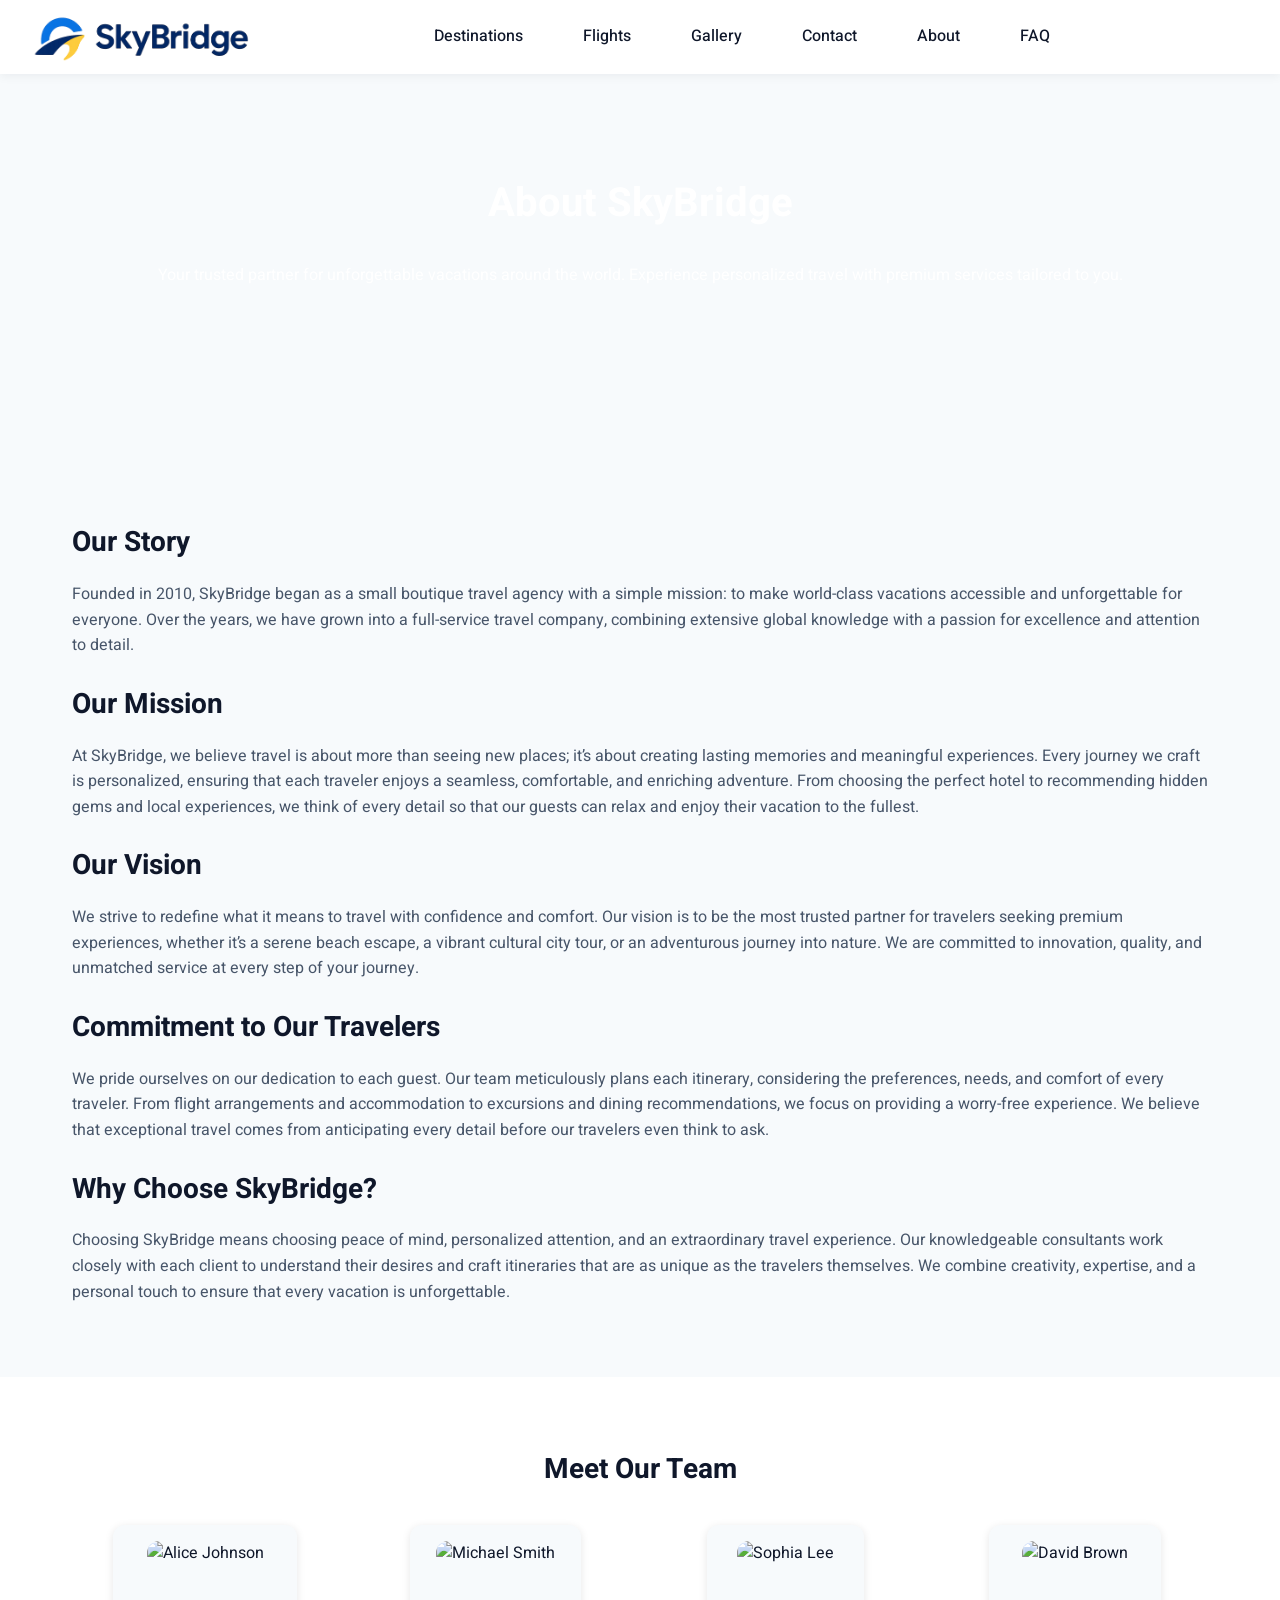
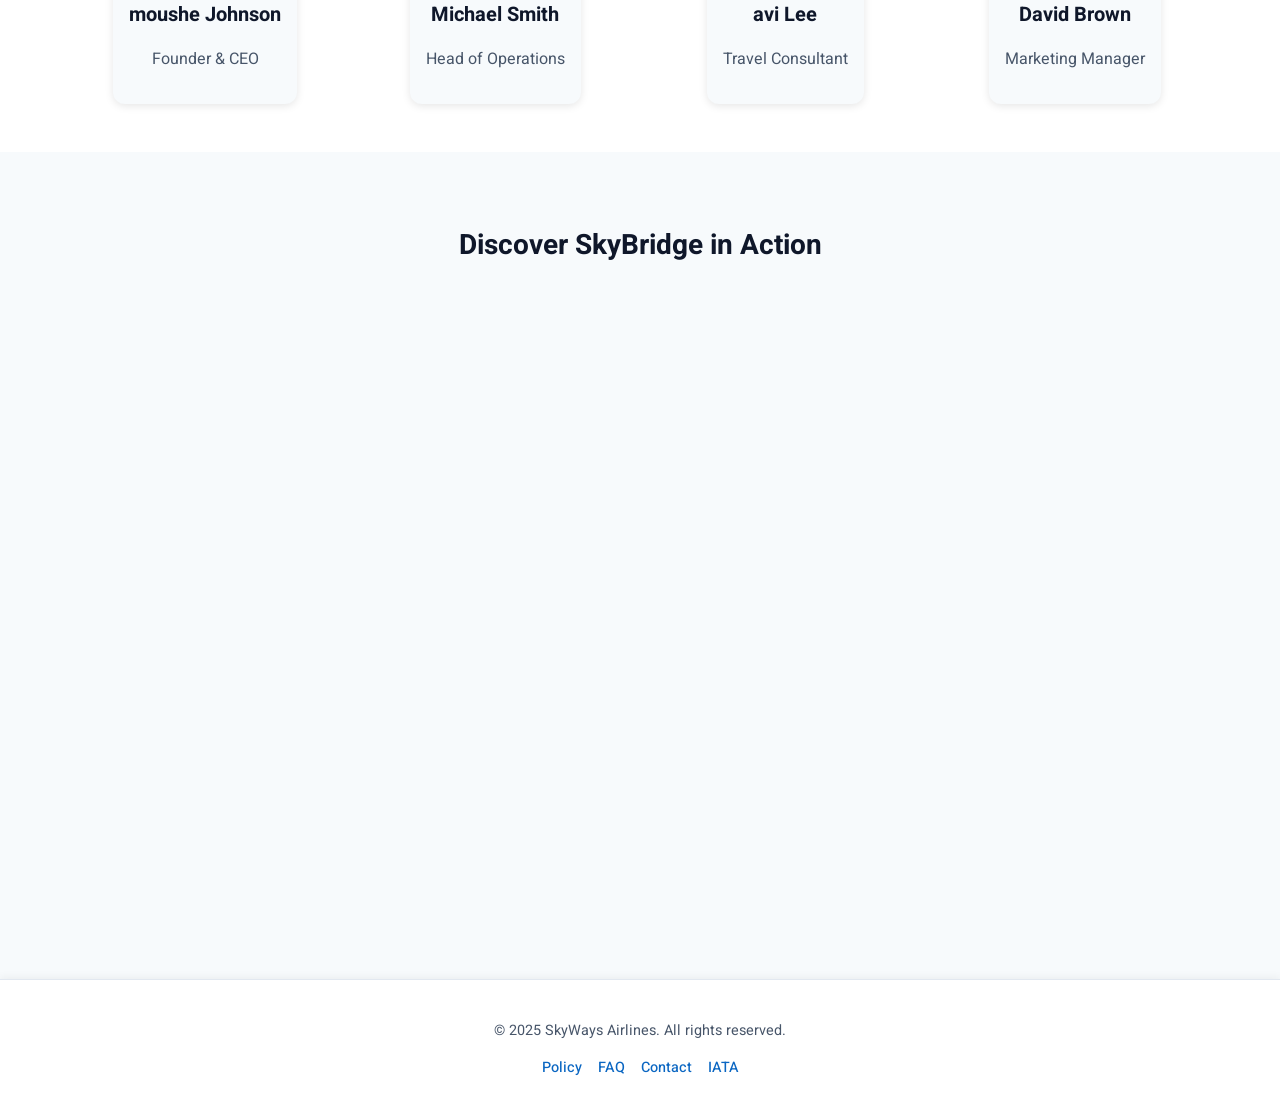
==== commit 34b5ddfe: "fixed responsive" ====
--- a/about.html
+++ b/about.html
@@ -14,7 +14,7 @@
 <body>
     <header>
         <!-- navbar -->
-        <nav class="navbar container" aria-label="Primary">
+        <nav class="navbar" aria-label="Primary">
             <a class="logo" href="index.html">
                 <picture>
                     <source srcset="assets/icons/logo-stacked.png" media="(max-width: 768px)">
@@ -31,7 +31,7 @@
             </ul>
         </nav>
     </header>
-  <header class="hero hero2">
+  <header class="hero2">
     <div>
       <h1>About SkyBridge</h1>
       <p>Your trusted partner for unforgettable vacations around the world. Experience personalized travel with premium services tailored to you.</p>
--- a/css/pages.css
+++ b/css/pages.css
@@ -25,6 +25,13 @@
       position: relative;
 }
 
+.hero::before {
+    content: "";
+    position: absolute;
+    inset: 0;
+    background: linear-gradient(to bottom, rgba(0, 0, 0, .35), rgba(0, 0, 0, .45));
+}
+
 .hero2{
     background: url("https://img.mako.co.il/2015/11/10/ThinkstockPhotos_537741795_i.jpg") center/cover no-repeat ;
     color: #ffffff;
@@ -59,7 +66,7 @@
 }
 
 
-@media (max-width: 768px) {
+@media (max-width: 767px) {
     .hero {
         min-height: 56vh;
     }
@@ -102,21 +109,19 @@
     padding: 20px;
 }
 
-@media (max-width: 480px) {
+@media (max-width: 767px) {
     .contact-grid {
         grid-template-columns: 1fr;
     }
 }
 
-/* Tablet */
-@media (min-width: 481px) and (max-width: 1024px) {
+@media (min-width: 768px) and (max-width: 1023px) {
     .contact-grid {
         grid-template-columns: 1fr;
     }
 }
 
-/* Desktop+ */
-@media (min-width: 1025px) {
+@media (min-width: 1024px) {
     .contact-grid {
         grid-template-columns: 1.2fr 1fr;
     }
@@ -318,7 +323,7 @@
 }
 
 
-@media (min-width: 1025px) {
+@media (min-width: 1024px) {
     form fieldset {
         display: grid;
         grid-template-columns: 1fr 1fr;
@@ -509,8 +514,8 @@
 }
 
 
-/* Mobile (≤480px) */
-@media (max-width: 480px) {
+/* Mobile */
+@media (max-width: 767px) {
     .page-title {
         font-size: 32px;
     }
@@ -532,8 +537,8 @@
     }
 }
 
-/* Tablet/Laptop (481–1024px) */
-@media (min-width: 481px) and (max-width: 1024px) {
+/* Tablet */
+@media (min-width: 768px) and (max-width: 1023px) {
     .faq-container {
         padding: 24px 20px 64px;
     }
@@ -543,8 +548,8 @@
     }
 }
 
-/* Desktop (≥1280px) */
-@media (min-width: 1280px) {
+/* Desktop */
+@media (min-width: 1024px) {
     .faq-container {
         padding-top: 32px;
     }
@@ -619,9 +624,10 @@
     color: var(--text);
 }
 
-@media (max-width: 480px) {
+@media (max-width: 767px) {
     .gallery-grid {
         gap: 14px;
+        grid-template-columns: 1fr;
     }
 
     .gallery-grid figcaption {
@@ -629,15 +635,9 @@
     }
 }
 
-@media (max-width: 1024px) {
+@media (min-width: 768px) and (max-width: 1023px) {
     .gallery-grid {
         grid-template-columns: repeat(2, 1fr);
-    }
-}
-
-@media (max-width: 600px) {
-    .gallery-grid {
-        grid-template-columns: 1fr;
     }
 }
 
@@ -755,17 +755,7 @@
 }
 
 /* ================== Responsive ================== */
-@media (max-width:1024px) {
-    .continents-grid {
-        grid-template-columns: repeat(2, 1fr);
-    }
-
-    .row2 {
-        grid-column: auto;
-    }
-}
-
-@media (max-width:768px) {
+@media (max-width: 767px) {
     .continents-grid {
         grid-template-columns: 1fr;
     }
@@ -779,6 +769,16 @@
         bottom: 0;
         left: 0;
         box-shadow: none;
+    }
+}
+
+@media (min-width: 768px) and (max-width: 1023px) {
+    .continents-grid {
+        grid-template-columns: repeat(2, 1fr);
+    }
+
+    .row2 {
+        grid-column: auto;
     }
 }
 
@@ -959,7 +959,7 @@
 }
 
 /* responsive */
-@media (max-width:800px) {
+@media (max-width: 767px) {
     .offer-card {
         grid-template-columns: 1fr;
     }
--- a/css/layout.css
+++ b/css/layout.css
@@ -1,24 +1,31 @@
 .navbar {
-  height: 72px;
-  background: var(--surface);
-  display: flex;
-  align-items: center;
-  justify-content: space-between;
-  gap: 16px;
-  box-shadow: var(--shadow-1);
-  width: 100%;
-  position: sticky;
-  top: 0;
-  left: 0;
-  z-index: 1000;
+    min-height: 72px;
+    background: var(--surface);
+    display: flex;
+    align-items: center;
+    justify-content: space-between;
+    padding: 12px 16px;
+    box-shadow: var(--shadow-1);
+    width: 100%;
+    top: 0;
+    left: 0;
+    z-index: 1000;
+}
+
+.logo {
+    flex-shrink: 0;
+    display: flex;
+    align-items: center;
 }
 
 .logo img {
-    max-height: 100%;
+    max-height: 80px;
     height: auto;
-    max-width: 150px;
+    width: auto;
+    max-width: 200px;
     display: block;
     object-fit: contain;
+    object-position: left center;
 }
 
 .nav-links {
@@ -27,55 +34,105 @@
     gap: 24px;
     margin: 0;
     padding: 0;
-    position: absolute;
-    left: 50%;
-    transform: translateX(-50%);
+    flex-wrap: wrap;
+    justify-content: center;
+    align-items: center;
 }
 
 .nav-links a {
     text-decoration: none;
     color: var(--text);
     font-weight: 500;
+    font-size: 16px;
+    white-space: nowrap;
 }
 
 .nav-links a:hover {
     color: var(--primary);
 }
 
+/* Mobile: ≤767px */
+@media (max-width: 767px) {
+    .navbar {
+        flex-direction: column;
+        padding: 16px;
+        gap: 16px;
+        min-height: auto;
+    }
 
-@media (max-width: 768px) {
     .logo {
-        margin-left: -15px;
+        width: 100%;
+        justify-content: center;
     }
 
     .logo img {
-        max-width: 100px;
-        max-height: 60px;
+        max-width: 180px;
+        max-height: 70px;
     }
 
     .nav-links {
-        gap: 8px;
-        margin-right: -12px;
+        gap: 12px;
+        width: 100%;
+        justify-content: center;
+    }
+
+    .nav-links a {
+        font-size: 14px;
+        padding: 4px 8px;
     }
 }
 
+/* Tablet: 768px-1023px */
+@media (min-width: 768px) and (max-width: 1023px) {
+    .navbar {
+        padding: 12px 24px;
+    }
 
+    .logo img {
+        max-height: 75px;
+        max-width: 180px;
+    }
 
+    .nav-links {
+        gap: 16px;
+    }
 
-
-/* footer styles */
-main {
-  flex: 1;
+    .nav-links a {
+        font-size: 15px;
+    }
 }
 
-/* footer sans position: fixed/bottom */
+/* Desktop: ≥1024px */
+@media (min-width: 1024px) {
+    .navbar {
+        padding: 12px 32px;
+        position: fixed;
+    }
+
+    .logo img {
+        max-height: 85px;
+        max-width: 220px;
+    }
+
+    .nav-links {
+        gap: 28px;
+        width: 100%;
+        justify-content: center;
+    }
+}
+
+/* Footer styles */
+main {
+    flex: 1;
+}
+
 .footer {
-  background: var(--surface);
-  color: var(--text-muted);
-  text-align: center;
-  padding: 24px 16px;
-  border-top: 1px solid var(--line);
-  box-shadow: 0 -2px 8px rgba(0, 0, 0, 0.05);
+    background: var(--surface);
+    color: var(--text-muted);
+    text-align: center;
+    padding: 24px 16px;
+    border-top: 1px solid var(--line);
+    box-shadow: 0 -2px 8px rgba(0, 0, 0, 0.05);
 }
 
 .footer-links {
--- a/css/components.css
+++ b/css/components.css
@@ -13,7 +13,7 @@
 }
 
 .search-form {
-    background: var(--surface);
+    background:#d4ddee;
     box-shadow: var(--shadow-1);
     border-radius: var(--radius);
     padding: 16px;
@@ -307,7 +307,25 @@
 }
 
 /* responsive */
-@media (max-width: 1024px) {
+@media (max-width: 767px) {
+    .feature-list {
+        grid-template-columns: 1fr;
+    }
+
+    .grid-3 {
+        grid-template-columns: 1fr;
+    }
+
+    .newsletter__box {
+        grid-template-columns: 1fr;
+    }
+
+    .partner-row {
+        flex-wrap: wrap;
+    }
+}
+
+@media (min-width: 768px) and (max-width: 1023px) {
     .feature-list {
         grid-template-columns: 1fr 1fr;
     }
@@ -321,16 +339,32 @@
     }
 }
 
-@media (max-width: 600px) {
-    .feature-list {
-        grid-template-columns: 1fr;
-    }
-
-    .grid-3 {
-        grid-template-columns: 1fr;
-    }
-
-    .partner-row {
-        flex-wrap: wrap;
-    }
-}+/* Additional Mobile Responsive Rules */
+@media (max-width: 767px) {
+    .cards {
+        grid-template-columns: 1fr;
+    }
+    
+    .search-form {
+        flex-direction: column;
+        align-items: stretch;
+    }
+    
+    .search-form label {
+        min-width: 100%;
+    }
+}
+
+/* Additional Tablet Responsive Rules */
+@media (min-width: 768px) and (max-width: 1023px) {
+    .cards {
+        grid-template-columns: repeat(2, 1fr);
+    }
+}
+
+/* Desktop Rules */
+@media (min-width: 1024px) {
+    .cards {
+        grid-template-columns: repeat(3, 1fr);
+    }
+}
--- a/css/base.css
+++ b/css/base.css
@@ -18,16 +18,69 @@
   min-height: 100vh;
   display: flex;
   flex-direction: column;
+  overflow-x: hidden;
 }
 
 main {
     flex: 1;
+    width: 100%;
 }
 
 
 .container{
+  max-width: var(--container);
   margin-inline:auto;
   padding-inline:16px;
+  width: 100%;
+}
+
+/* Mobile: ≤767px */
+@media (max-width: 767px) {
+  .container {
+    padding-inline: 12px;
+  }
+  
+  h1 {
+    font-size: 32px;
+  }
+  
+  h2 {
+    font-size: 24px;
+  }
+  
+  h3 {
+    font-size: 20px;
+  }
+}
+
+/* Tablet: 768px-1023px */
+@media (min-width: 768px) and (max-width: 1023px) {
+  .container {
+    padding-inline: 24px;
+  }
+  
+  h1 {
+    font-size: 36px;
+  }
+  
+  h2 {
+    font-size: 26px;
+  }
+}
+
+/* Desktop: ≥1024px */
+@media (min-width: 1024px) {
+  .container {
+    padding-inline: 32px;
+  }
+  
+  h1 {
+    font-size: 40px;
+  }
+  
+  h2 {
+    font-size: 28px;
+  }
 }
 
 
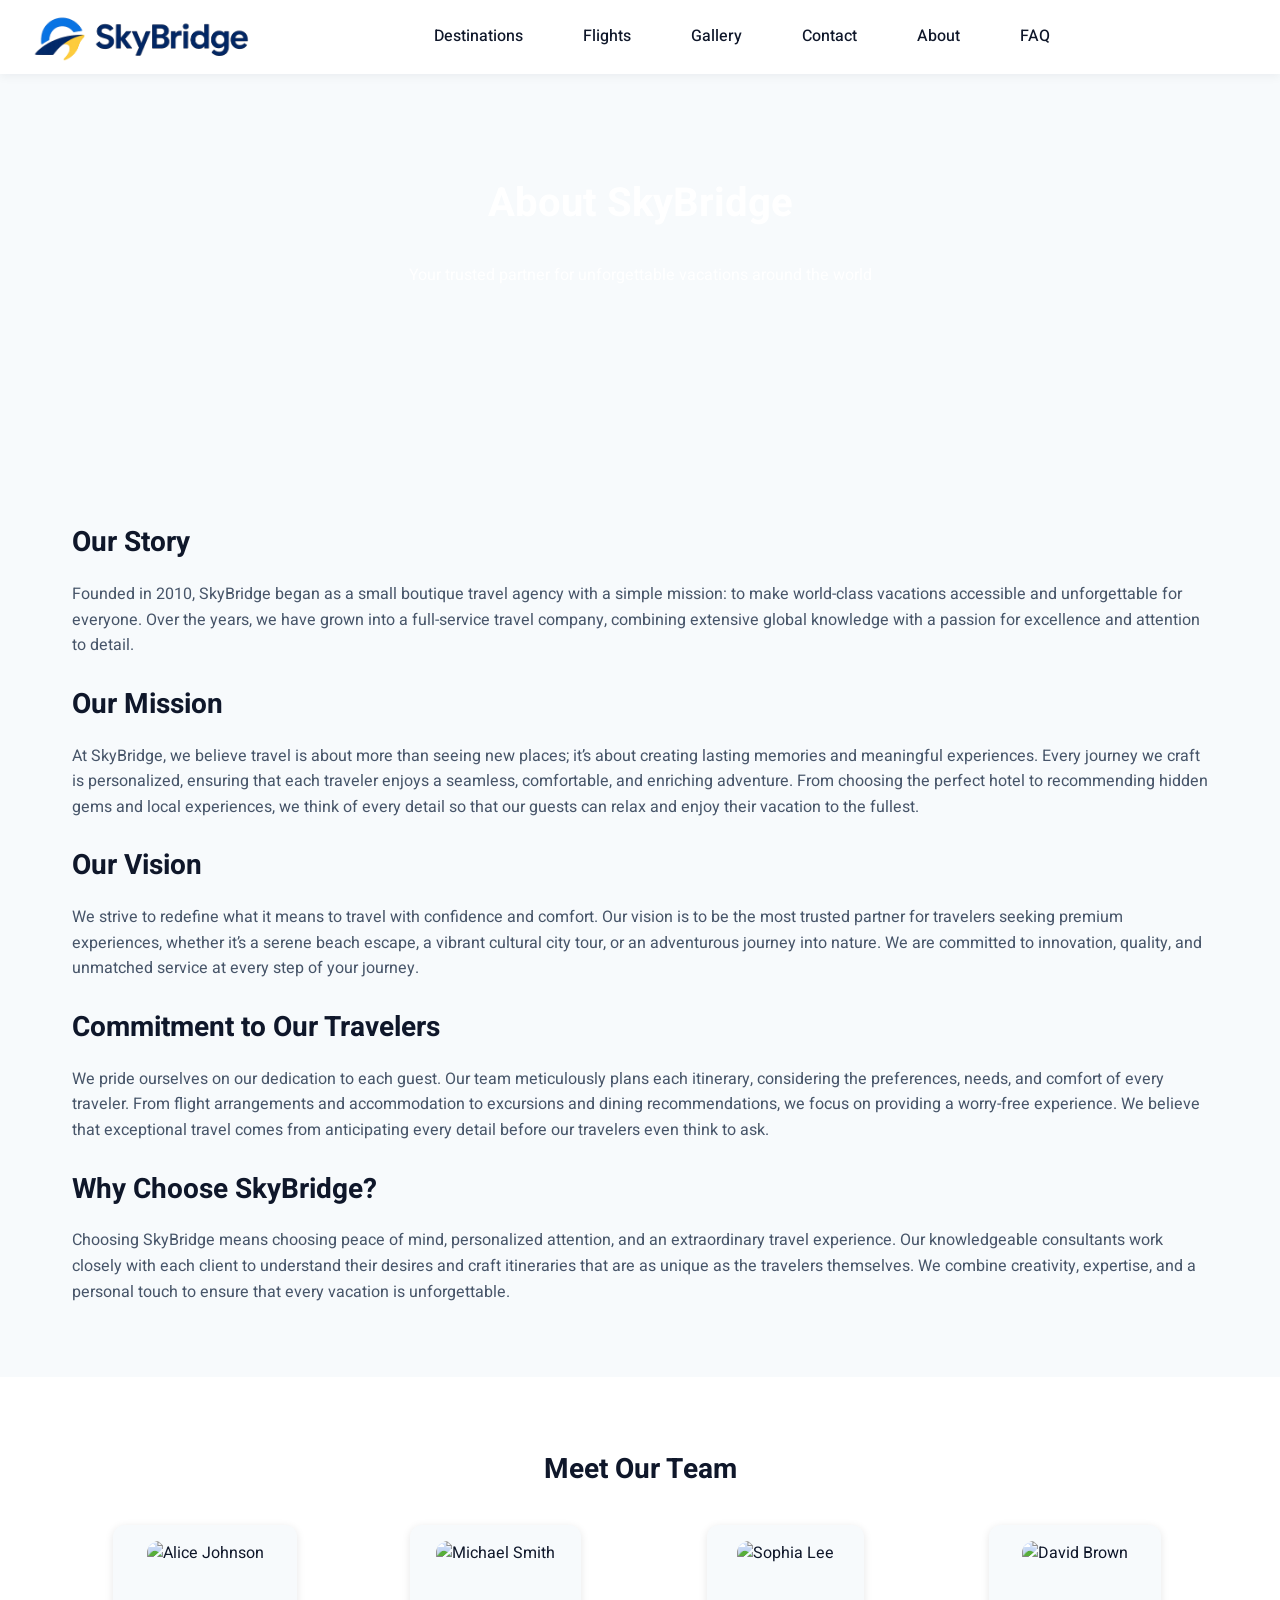
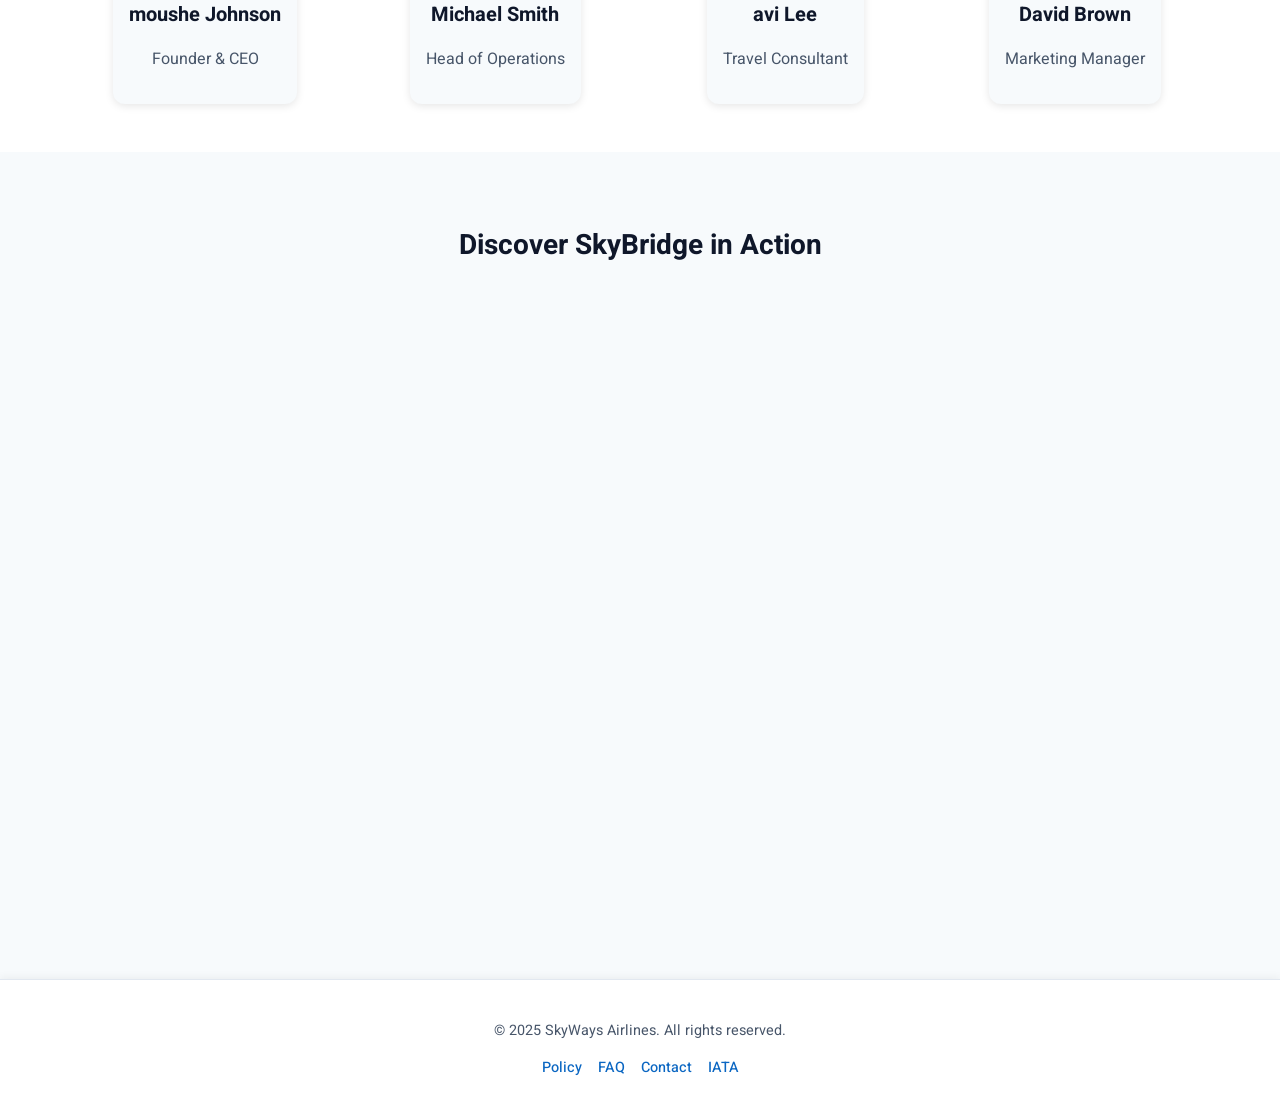
==== commit 694dbef9: "improve view of home page. Download all titles below the navigation bar" ====
--- a/about.html
+++ b/about.html
@@ -34,7 +34,7 @@
   <header class="hero2">
     <div>
       <h1>About SkyBridge</h1>
-      <p>Your trusted partner for unforgettable vacations around the world. Experience personalized travel with premium services tailored to you.</p>
+      <p>Your trusted partner for unforgettable vacations around the world</p>
     </div>
   </header>
 
@@ -68,7 +68,7 @@
           <p>Founder & CEO</p>
         </div>
         <div class="team-member">
-          <img src="https://res.cloudinary.com/bizportal/image/upload/f_auto,q_auto/giflib/news/rsPhoto/sz_309/rsz_870_420_%D7%90%D7%9E%D7%99%D7%A8_%D7%91%D7%A8%D7%9E%D7%9C%D7%99_1.jpg" alt="Michael Smith">
+          <img src="https://img.mako.co.il/2024/12/08/oshri_cohen_bekarov_12_plus_opener_re_autoOrient_w.jpg" alt="Michael Smith">
           <h3>Michael Smith</h3>
           <p>Head of Operations</p>
         </div>
@@ -78,7 +78,7 @@
           <p>Travel Consultant</p>
         </div>
         <div class="team-member">
-          <img src="https://img.mako.co.il/2024/12/08/oshri_cohen_bekarov_12_plus_opener_re_autoOrient_w.jpg" alt="David Brown">
+          <img src="https://res.cloudinary.com/bizportal/image/upload/f_auto,q_auto/giflib/news/rsPhoto/sz_309/rsz_870_420_%D7%90%D7%9E%D7%99%D7%A8_%D7%91%D7%A8%D7%9E%D7%9C%D7%99_1.jpg" alt="David Brown">
           <h3>David Brown</h3>
           <p>Marketing Manager</p>
         </div>
--- a/css/pages.css
+++ b/css/pages.css
@@ -65,6 +65,9 @@
     margin-bottom: 8px;
 }
 
+.feature-list , .chip-list{
+    list-style-type: none;
+}
 
 @media (max-width: 767px) {
     .hero {
@@ -624,6 +627,10 @@
     color: var(--text);
 }
 
+.italic{
+    font-style: italic;
+}
+
 @media (max-width: 767px) {
     .gallery-grid {
         gap: 14px;
@@ -674,6 +681,12 @@
     box-shadow: 0 2px 8px rgba(0, 0, 0, 0.1);
     transition: transform var(--transition);
     background: white;
+}
+
+.container h1, .popular-title{
+    text-align: center;
+    font-family: 'Gill Sans', 'Gill Sans MT', Calibri, 'Trebuchet MS', sans-serif;
+    font-size: 50px;
 }
 
 .continent-image {
--- a/css/components.css
+++ b/css/components.css
@@ -123,6 +123,7 @@
 .promo-strip {
     background: #0A66C2;
     color: #fff;
+    margin: 10px 0 0 0;
 }
 
 .promo-strip__inner {
--- a/css/base.css
+++ b/css/base.css
@@ -83,4 +83,9 @@
   }
 }
 
+a {
+  text-decoration: none; /* מסיר קו תחתון */
+}
 
+
+
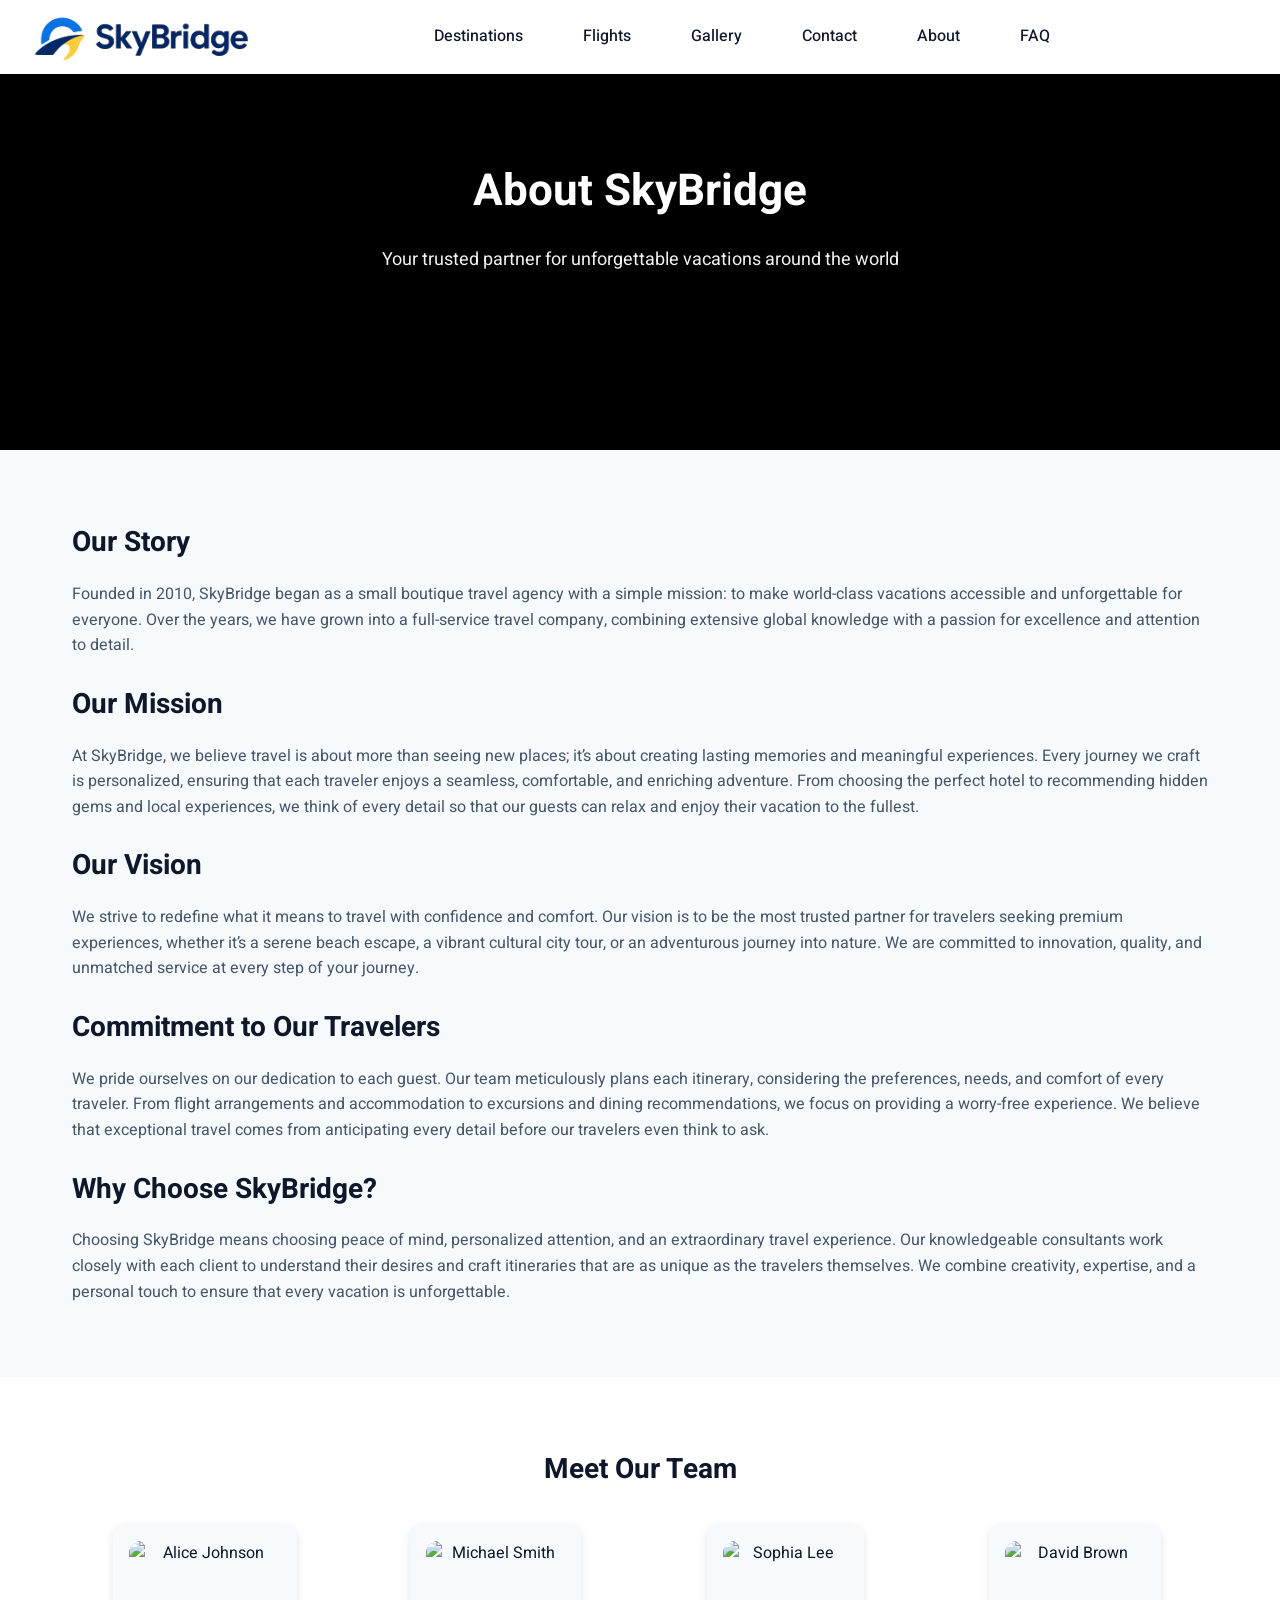
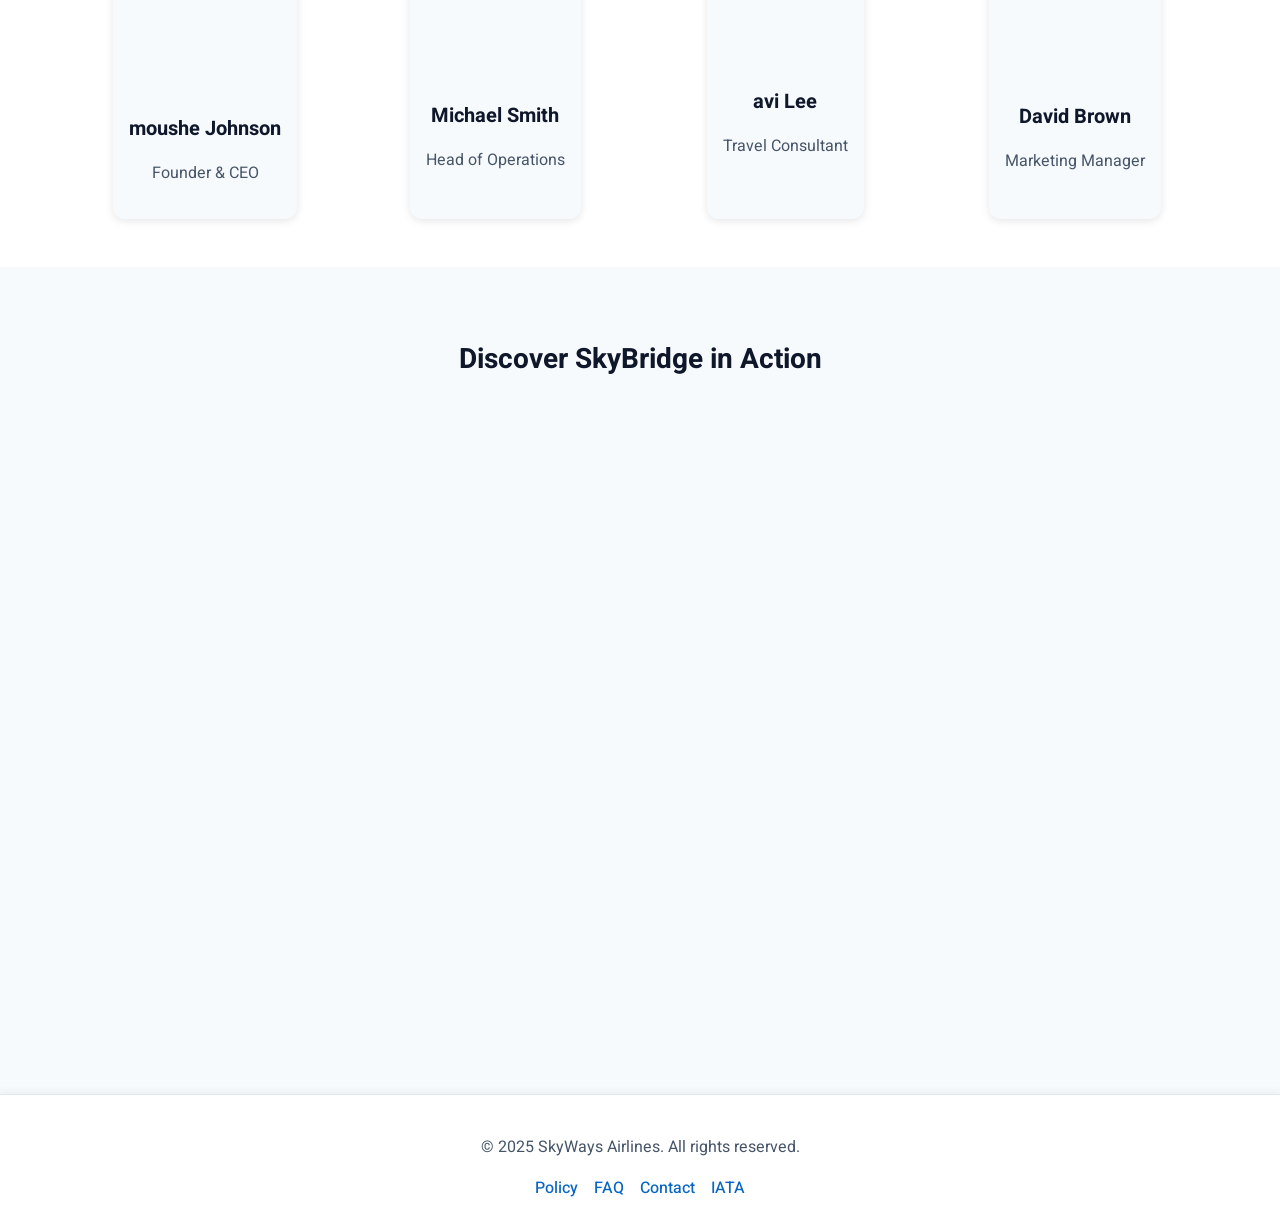
==== commit bc5f5b41: "fixed" ====
--- a/about.html
+++ b/about.html
@@ -1,61 +1,81 @@
-
 <!DOCTYPE html>
 <html lang="en">
+
 <head>
   <meta charset="UTF-8">
   <meta name="viewport" content="width=device-width, initial-scale=1.0">
   <title>About Us – SkyBridge</title>
-  <link href="https://fonts.googleapis.com/css2?family=Heebo:wght@400;500;600;700&family=Rubik:wght@400;500;600;700&display=swap" rel="stylesheet">
-    <link rel="stylesheet" href="css/pages.css"> 
-    <link rel="stylesheet" href="css/layout.css">
-    <link rel="stylesheet" href="css/components.css">
-    <link rel="stylesheet" href="css/base.css">
+  <link
+    href="https://fonts.googleapis.com/css2?family=Heebo:wght@400;500;600;700&family=Rubik:wght@400;500;600;700&display=swap"
+    rel="stylesheet">
+  <link rel="stylesheet" href="css/pages.css">
+  <link rel="stylesheet" href="css/layout.css">
+  <link rel="stylesheet" href="css/components.css">
+  <link rel="stylesheet" href="css/base.css">
 </head>
+
 <body>
-    <header>
-        <!-- navbar -->
-        <nav class="navbar" aria-label="Primary">
-            <a class="logo" href="index.html">
-                <picture>
-                    <source srcset="assets/icons/logo-stacked.png" media="(max-width: 768px)">
-                    <img src="assets/icons/logo-horizontal.png" alt="SkyWays logo" />
-                </picture>
-            </a>
-            <ul class="nav-links">
-                <li><a href="destinations.html">Destinations</a></li>
-                <li><a href="flight.html">Flights</a></li>
-                <li><a href="gallery.html">Gallery</a></li>
-                <li><a href="contact.html">Contact</a></li>
-                <li><a href="about.html">About</a></li>
-                <li><a href="faq.html">FAQ</a></li>
-            </ul>
-        </nav>
-    </header>
+  <header>
+    <!-- navbar -->
+    <nav class="navbar" aria-label="Primary">
+      <a class="logo" href="index.html">
+        <picture>
+          <source srcset="assets/icons/logo-stacked.png" media="(max-width: 768px)">
+          <img src="assets/icons/logo-horizontal.png" alt="SkyWays logo" />
+        </picture>
+      </a>
+      <ul class="nav-links">
+        <li><a href="destinations.html">Destinations</a></li>
+        <li><a href="flight.html">Flights</a></li>
+        <li><a href="gallery.html">Gallery</a></li>
+        <li><a href="contact.html">Contact</a></li>
+        <li><a href="about.html">About</a></li>
+        <li><a href="faq.html">FAQ</a></li>
+      </ul>
+    </nav>
+  </header>
   <header class="hero2">
-    <div>
+    <img class="hero2__bg" src="https://img.mako.co.il/2015/11/10/ThinkstockPhotos_537741795_i.jpg"
+      alt="SkyBridge hero" />
+    <div class="hero__content">
       <h1>About SkyBridge</h1>
       <p>Your trusted partner for unforgettable vacations around the world</p>
     </div>
+    <span class="hero2__overlay" aria-hidden="true"></span>
   </header>
 
-<section class="about-company">
-  <div class="container">
-    <h2>Our Story</h2>
-    <p>Founded in 2010, SkyBridge began as a small boutique travel agency with a simple mission: to make world-class vacations accessible and unforgettable for everyone. Over the years, we have grown into a full-service travel company, combining extensive global knowledge with a passion for excellence and attention to detail.</p>
+  <section class="about-company">
+    <div class="container">
+      <h2>Our Story</h2>
+      <p>Founded in 2010, SkyBridge began as a small boutique travel agency with a simple mission: to make world-class
+        vacations accessible and unforgettable for everyone. Over the years, we have grown into a full-service travel
+        company, combining extensive global knowledge with a passion for excellence and attention to detail.</p>
 
-    <h2>Our Mission</h2>
-    <p>At SkyBridge, we believe travel is about more than seeing new places; it’s about creating lasting memories and meaningful experiences. Every journey we craft is personalized, ensuring that each traveler enjoys a seamless, comfortable, and enriching adventure. From choosing the perfect hotel to recommending hidden gems and local experiences, we think of every detail so that our guests can relax and enjoy their vacation to the fullest.</p>
+      <h2>Our Mission</h2>
+      <p>At SkyBridge, we believe travel is about more than seeing new places; it’s about creating lasting memories and
+        meaningful experiences. Every journey we craft is personalized, ensuring that each traveler enjoys a seamless,
+        comfortable, and enriching adventure. From choosing the perfect hotel to recommending hidden gems and local
+        experiences, we think of every detail so that our guests can relax and enjoy their vacation to the fullest.</p>
 
-    <h2>Our Vision</h2>
-    <p>We strive to redefine what it means to travel with confidence and comfort. Our vision is to be the most trusted partner for travelers seeking premium experiences, whether it’s a serene beach escape, a vibrant cultural city tour, or an adventurous journey into nature. We are committed to innovation, quality, and unmatched service at every step of your journey.</p>
+      <h2>Our Vision</h2>
+      <p>We strive to redefine what it means to travel with confidence and comfort. Our vision is to be the most trusted
+        partner for travelers seeking premium experiences, whether it’s a serene beach escape, a vibrant cultural city
+        tour, or an adventurous journey into nature. We are committed to innovation, quality, and unmatched service at
+        every step of your journey.</p>
 
-    <h2>Commitment to Our Travelers</h2>
-    <p>We pride ourselves on our dedication to each guest. Our team meticulously plans each itinerary, considering the preferences, needs, and comfort of every traveler. From flight arrangements and accommodation to excursions and dining recommendations, we focus on providing a worry-free experience. We believe that exceptional travel comes from anticipating every detail before our travelers even think to ask.</p>
+      <h2>Commitment to Our Travelers</h2>
+      <p>We pride ourselves on our dedication to each guest. Our team meticulously plans each itinerary, considering the
+        preferences, needs, and comfort of every traveler. From flight arrangements and accommodation to excursions and
+        dining recommendations, we focus on providing a worry-free experience. We believe that exceptional travel comes
+        from anticipating every detail before our travelers even think to ask.</p>
 
-    <h2>Why Choose SkyBridge?</h2>
-    <p>Choosing SkyBridge means choosing peace of mind, personalized attention, and an extraordinary travel experience. Our knowledgeable consultants work closely with each client to understand their desires and craft itineraries that are as unique as the travelers themselves. We combine creativity, expertise, and a personal touch to ensure that every vacation is unforgettable.</p>
-  </div>
-</section>
+      <h2>Why Choose SkyBridge?</h2>
+      <p>Choosing SkyBridge means choosing peace of mind, personalized attention, and an extraordinary travel
+        experience. Our knowledgeable consultants work closely with each client to understand their desires and craft
+        itineraries that are as unique as the travelers themselves. We combine creativity, expertise, and a personal
+        touch to ensure that every vacation is unforgettable.</p>
+    </div>
+  </section>
 
 
   <section class="team">
@@ -68,17 +88,22 @@
           <p>Founder & CEO</p>
         </div>
         <div class="team-member">
-          <img src="https://img.mako.co.il/2024/12/08/oshri_cohen_bekarov_12_plus_opener_re_autoOrient_w.jpg" alt="Michael Smith">
+          <img src="https://img.mako.co.il/2024/12/08/oshri_cohen_bekarov_12_plus_opener_re_autoOrient_w.jpg"
+            alt="Michael Smith">
           <h3>Michael Smith</h3>
           <p>Head of Operations</p>
         </div>
         <div class="team-member">
-          <img src="https://pic1.calcalist.co.il/picserver3/crop_images/2022/04/03/rJ00y5Jw7c/rJ00y5Jw7c_0_68_2000_1125_0_x-large.jpg" alt="Sophia Lee">
+          <img
+            src="https://pic1.calcalist.co.il/picserver3/crop_images/2022/04/03/rJ00y5Jw7c/rJ00y5Jw7c_0_68_2000_1125_0_x-large.jpg"
+            alt="Sophia Lee">
           <h3>avi Lee</h3>
           <p>Travel Consultant</p>
         </div>
         <div class="team-member">
-          <img src="https://res.cloudinary.com/bizportal/image/upload/f_auto,q_auto/giflib/news/rsPhoto/sz_309/rsz_870_420_%D7%90%D7%9E%D7%99%D7%A8_%D7%91%D7%A8%D7%9E%D7%9C%D7%99_1.jpg" alt="David Brown">
+          <img
+            src="https://res.cloudinary.com/bizportal/image/upload/f_auto,q_auto/giflib/news/rsPhoto/sz_309/rsz_870_420_%D7%90%D7%9E%D7%99%D7%A8_%D7%91%D7%A8%D7%9E%D7%9C%D7%99_1.jpg"
+            alt="David Brown">
           <h3>David Brown</h3>
           <p>Marketing Manager</p>
         </div>
@@ -90,21 +115,23 @@
     <div class="container">
       <h2>Discover SkyBridge in Action</h2>
       <div class="video-wrapper">
-        <iframe src="https://www.youtube.com/embed/5fiE7NugwDQ" title="SkyBridge Video" frameborder="0" allowfullscreen></iframe>
+        <iframe src="https://www.youtube.com/embed/5fiE7NugwDQ" title="SkyBridge Video" frameborder="0"
+          allowfullscreen></iframe>
       </div>
     </div>
   </section>
-      <footer class="footer">
-        <div class="container">
-            <p>&copy; 2025 SkyWays Airlines. All rights reserved.</p>
+  <footer class="footer">
+    <div class="container">
+      <p>&copy; 2025 SkyWays Airlines. All rights reserved.</p>
 
-            <ul class="footer-links">
-                <li><a href="policy.html">Policy</a></li>
-                <li><a href="faq.html">FAQ</a></li>
-                <li><a href="contact.html">Contact</a></li>
-                <li><a href="https://www.iata.org/" target="_blank" rel="noopener">IATA</a></li>
-            </ul>
-        </div>
-    </footer>
+      <ul class="footer-links">
+        <li><a href="policy.html">Policy</a></li>
+        <li><a href="faq.html">FAQ</a></li>
+        <li><a href="contact.html">Contact</a></li>
+        <li><a href="https://www.iata.org/" target="_blank" rel="noopener">IATA</a></li>
+      </ul>
+    </div>
+  </footer>
 </body>
-</html>
+
+</html>
--- a/css/pages.css
+++ b/css/pages.css
@@ -12,80 +12,88 @@
   --transition: 0.5s;
 }
 
-/* hero */
- .hero , .hero2 {
-    position: relative;
-    min-height: 50vh;
-    display: flex;
-    align-items: center;
-    justify-content: center;
-    background: url("../assets/images/hero-plane.jpg") center/cover no-repeat;
-    color: #fff;
-    text-align: center;
-      position: relative;
+
+
+
+
+
+
+/* Base hero styles shared */
+.hero, .hero2 {
+  position: relative;
+  min-height: 50vh;
+  display: flex;
+  align-items: center;
+  justify-content: center;
+  color: #fff;
+  text-align: center;
+  overflow: hidden; /* prevents scrollbars when the image scales */
+}
+
+.hero__content {
+  position: relative;
+  z-index: 2;
+  padding: 0 16px;
+}
+
+.hero__content h1 {
+  font-size: clamp(28px, 4vw, 44px);
+  margin: 0 0 8px;
+}
+
+.hero__content p {
+  font-size: clamp(14px, 2vw, 18px);
+  opacity: .95;
+}
+
+/* Specific to hero2: use an actual <img> instead of CSS background */
+.hero2__bg {
+  position: absolute;
+  inset: 0;
+  width: 100%;
+  height: 100%;
+  z-index: 0;
+  object-position: center;
+  background: #000; 
+}
+
+/* Subtle gradient overlay (like your .hero::before) */
+.hero2__overlay {
+  content: "";
+  position: absolute;
+  inset: 0;
+  z-index: 1;
+  background: linear-gradient(to bottom, rgba(0,0,0,.35), rgba(0,0,0,.45));
+}
+
+/* From tablets/desktop up: go immersive and allow cropping */
+@media (min-width: 768px) {
+  .hero2__bg {
+    object-fit: cover;
+  }
+}
+
+/* Keep your original .hero (home) background image behavior */
+.hero {
+  background: url("../assets/images/hero-plane.jpg") center/cover no-repeat;
 }
 
 .hero::before {
-    content: "";
-    position: absolute;
-    inset: 0;
-    background: linear-gradient(to bottom, rgba(0, 0, 0, .35), rgba(0, 0, 0, .45));
-}
-
-.hero2{
-    background: url("https://img.mako.co.il/2015/11/10/ThinkstockPhotos_537741795_i.jpg") center/cover no-repeat ;
-    color: #ffffff;
-}
-
-.hero__content {
-    position: relative;
-    z-index: 1;
-}
-
-.hero__content h1 {
-    font-size: 40px;
-    margin: 0 0 8px;
-}
-
-.hero__content p {
-    font-size: 18px;
-    opacity: .95;
-}
-
-.trending {
-    margin-top: 8px;
-}
-
-.deals h2,
-.features h2,
-.trending h2,
-.trust h2,
-.newsletter h2,
-.cta h2 {
-    margin-bottom: 8px;
-}
-
-.feature-list , .chip-list{
-    list-style-type: none;
-}
-
-@media (max-width: 767px) {
-    .hero {
-        min-height: 56vh;
-    }
-
-    .hero__content h1 {
-        font-size: 32px;
-    }
-
-    .hero__content p {
-        font-size: 16px;
-    }
-
-    .search-form {
-        flex-direction: column;
-        align-items: stretch;
-    }
+  content: "";
+  position: absolute;
+  inset: 0;
+  background: linear-gradient(to bottom, rgba(0,0,0,.35), rgba(0,0,0,.45));
+  z-index: 1;
+}
+
+/* Team images: make them responsive and tidy squares */
+.team-member img {
+  width: 100%;
+  height: auto;
+  aspect-ratio: 1 / 1;
+  object-fit: cover;
+  border-radius: 12px;
+  display: block;
 }
 
 
@@ -776,13 +784,6 @@
     .continent-name {
         font-size: 14px;
     }
-
-    .dropdown {
-        position: relative;
-        bottom: 0;
-        left: 0;
-        box-shadow: none;
-    }
 }
 
 @media (min-width: 768px) and (max-width: 1023px) {
@@ -1049,7 +1050,7 @@
 
 
 
-
+/* flight */
 .booking-header {
   background: linear-gradient(to right, #000, #222);
   color: white;
@@ -1058,8 +1059,8 @@
   position: relative;
   left: 50%;
   right: 50%;
-  width: 100vw; /* כל רוחב המסך */
-  margin-left: -50vw; /* מושך שמאלה כדי לצאת מהקונטיינר */
+  width: 100vw; 
+  margin-left: -50vw; 
   box-sizing: border-box;
 }
 
@@ -1073,12 +1074,11 @@
 header.booking-header p {
   font-size: 1.1rem;
   margin-top: 0.5rem;
-  color: #d4af37; /* Gold accent */
+  color: #d4af37; 
 }
 
 .booking-container {
   max-width: 700px;
-  width: 500px;
   background: white;
   margin: 2rem auto;
   padding: 2rem;
@@ -1153,13 +1153,6 @@
   transform: translateY(-2px);
 }
 
-/* Footer */
-footer {
-  text-align: center;
-  padding: 1rem;
-  color: #888;
-  font-size: 0.9rem;
-}
 
 
 
--- a/css/components.css
+++ b/css/components.css
@@ -13,7 +13,7 @@
 }
 
 .search-form {
-    background:#d4ddee;
+    background: #d4ddee;
     box-shadow: var(--shadow-1);
     border-radius: var(--radius);
     padding: 16px;
@@ -140,6 +140,13 @@
     color: #FFB100;
 }
 
+.features {
+    text-align: center;
+    display: flex;
+    flex-direction: column;
+    align-items: center;
+}
+
 .features h2 {
     margin-bottom: 12px;
 }
@@ -147,7 +154,10 @@
 .feature-list {
     display: grid;
     grid-template-columns: repeat(3, 1fr);
+    place-items: center; 
     gap: 16px;
+    width: 100%;
+    max-width: 1000px;
 }
 
 .feature {
@@ -156,6 +166,7 @@
     border-radius: var(--radius);
     padding: 16px;
     box-shadow: var(--shadow-1);
+    text-align: center; 
 }
 
 .feature__icon {
@@ -345,12 +356,12 @@
     .cards {
         grid-template-columns: 1fr;
     }
-    
+
     .search-form {
         flex-direction: column;
         align-items: stretch;
     }
-    
+
     .search-form label {
         min-width: 100%;
     }
@@ -368,4 +379,4 @@
     .cards {
         grid-template-columns: repeat(3, 1fr);
     }
-}
+}
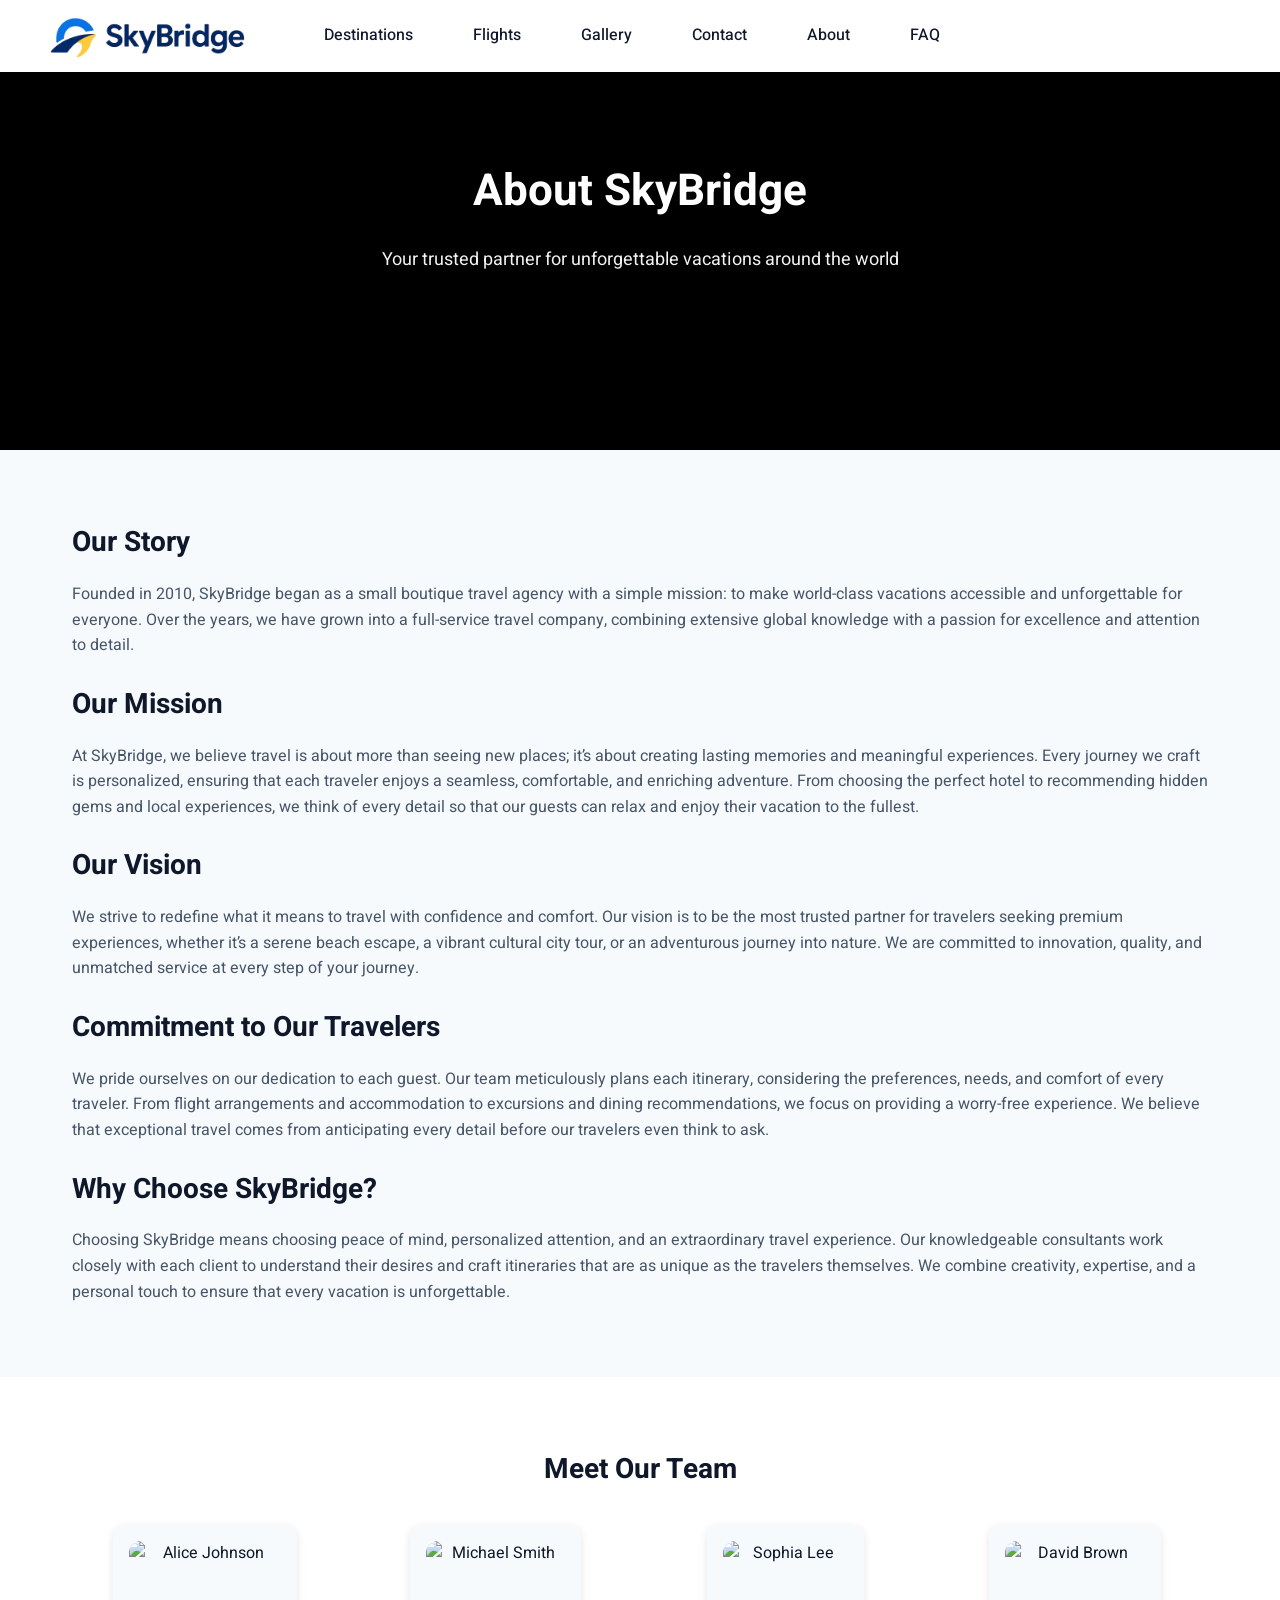
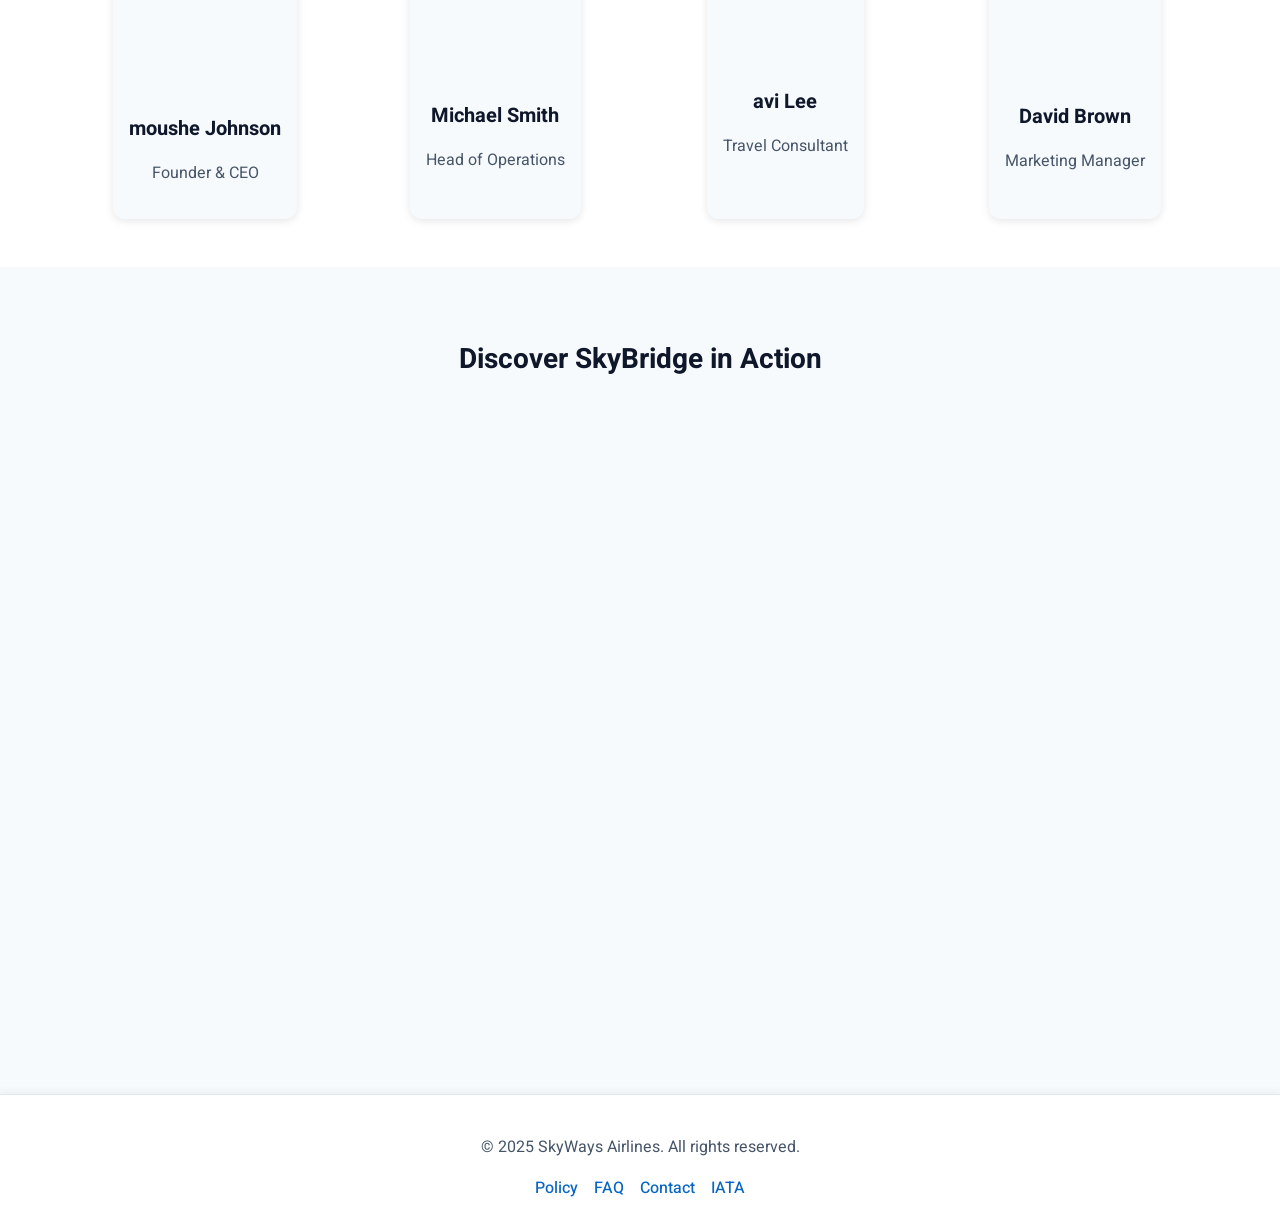
==== commit 9f643794: "fix finally" ====
--- a/about.html
+++ b/about.html
@@ -24,6 +24,13 @@
           <img src="assets/icons/logo-horizontal.png" alt="SkyWays logo" />
         </picture>
       </a>
+
+      <!-- CSS-only hamburger toggle -->
+      <input type="checkbox" id="nav-toggle" class="nav-toggle" />
+      <label for="nav-toggle" class="nav-toggle-label">
+        <span></span>
+      </label>
+
       <ul class="nav-links">
         <li><a href="destinations.html">Destinations</a></li>
         <li><a href="flight.html">Flights</a></li>
--- a/css/layout.css
+++ b/css/layout.css
@@ -4,28 +4,87 @@
     display: flex;
     align-items: center;
     justify-content: space-between;
-    padding: 12px 16px;
+    padding: 16px 32px;
     box-shadow: var(--shadow-1);
     width: 100%;
     top: 0;
     left: 0;
     z-index: 1000;
+    position: relative;
 }
 
 .logo {
     flex-shrink: 0;
     display: flex;
     align-items: center;
+    z-index: 1001;
 }
 
 .logo img {
-    max-height: 80px;
+    max-height: 50px;
     height: auto;
     width: auto;
     max-width: 200px;
     display: block;
     object-fit: contain;
-    object-position: left center;
+}
+
+/* Hide checkbox */
+.nav-toggle {
+    display: none;
+}
+
+/* Hamburger label */
+.nav-toggle-label {
+    display: none;
+    flex-direction: column;
+    cursor: pointer;
+    z-index: 1001;
+    width: 40px;
+    height: 40px;
+    justify-content: center;
+    align-items: center;
+    position: relative;
+}
+
+.nav-toggle-label span,
+.nav-toggle-label span::before,
+.nav-toggle-label span::after {
+    display: block;
+    width: 24px;
+    height: 2px;
+    background: var(--text);
+    border-radius: 2px;
+    position: absolute;
+    transition: all 0.3s ease;
+}
+
+.nav-toggle-label span::before,
+.nav-toggle-label span::after {
+    content: '';
+}
+
+.nav-toggle-label span::before {
+    top: -8px;
+}
+
+.nav-toggle-label span::after {
+    top: 8px;
+}
+
+/* Animate hamburger when checked */
+.nav-toggle:checked~.nav-toggle-label span {
+    background: transparent;
+}
+
+.nav-toggle:checked~.nav-toggle-label span::before {
+    transform: rotate(45deg);
+    top: 0;
+}
+
+.nav-toggle:checked~.nav-toggle-label span::after {
+    transform: rotate(-45deg);
+    top: 0;
 }
 
 .nav-links {
@@ -37,6 +96,10 @@
     flex-wrap: wrap;
     justify-content: center;
     align-items: center;
+}
+
+.nav-links li {
+    margin: 0;
 }
 
 .nav-links a {
@@ -45,81 +108,138 @@
     font-weight: 500;
     font-size: 16px;
     white-space: nowrap;
+    transition: color 0.2s ease;
+    position: relative;
+    padding: 8px 4px;
+}
+
+.nav-links a::after {
+    content: '';
+    position: absolute;
+    bottom: 4px;
+    left: 4px;
+    right: 4px;
+    height: 2px;
+    background: var(--primary);
+    transform: scaleX(0);
+    transition: transform 0.3s ease;
 }
 
 .nav-links a:hover {
     color: var(--primary);
+}
+
+.nav-links a:hover::after {
+    transform: scaleX(1);
 }
 
 /* Mobile: ≤767px */
 @media (max-width: 767px) {
     .navbar {
+        padding: 12px 16px;
+        min-height: 60px;
+        flex-wrap: wrap;
+    }
+
+    .logo img {
+        max-height: 40px;
+        max-width: 140px;
+    }
+
+    .nav-toggle-label {
+        display: flex;
+    }
+
+    .nav-links {
+        position: absolute;
+        top: 60px;
+        left: 0;
+        right: 0;
         flex-direction: column;
-        padding: 16px;
-        gap: 16px;
-        min-height: auto;
-    }
-
-    .logo {
+        background: var(--surface);
+        padding: 0;
+        gap: 0;
+        box-shadow: var(--shadow-1);
+        max-height: 0;
+        overflow: hidden;
+        transition: max-height 0.3s ease, padding 0.3s ease;
         width: 100%;
-        justify-content: center;
-    }
-
-    .logo img {
-        max-width: 180px;
-        max-height: 70px;
-    }
-
-    .nav-links {
-        gap: 12px;
+    }
+
+    .nav-toggle:checked~.nav-links {
+        max-height: 500px;
+        padding: 8px 0;
+    }
+
+    .nav-links li {
         width: 100%;
-        justify-content: center;
+        border-bottom: 1px solid var(--line);
+    }
+
+    .nav-links li:last-child {
+        border-bottom: none;
     }
 
     .nav-links a {
-        font-size: 14px;
-        padding: 4px 8px;
+        display: block;
+        padding: 16px 24px;
+        font-size: 16px;
+        width: 100%;
+    }
+
+    .nav-links a::after {
+        display: none;
+    }
+
+    .nav-links a:hover {
+        background: rgba(0, 0, 0, 0.02);
     }
 }
 
 /* Tablet: 768px-1023px */
 @media (min-width: 768px) and (max-width: 1023px) {
     .navbar {
-        padding: 12px 24px;
+        padding: 14px 24px;
     }
 
     .logo img {
-        max-height: 75px;
+        max-height: 46px;
         max-width: 180px;
     }
 
     .nav-links {
-        gap: 16px;
+        gap: 24px;
     }
 
     .nav-links a {
         font-size: 15px;
+        padding: 6px 4px;
     }
 }
 
 /* Desktop: ≥1024px */
 @media (min-width: 1024px) {
     .navbar {
-        padding: 12px 32px;
+        padding: 16px 48px;
         position: fixed;
-    }
-
-    .logo img {
-        max-height: 85px;
-        max-width: 220px;
+        justify-content: center; /* Center everything horizontally */
+    }
+
+    .logo {
+        position: absolute;
+        left: 48px; /* Keep logo on the left */
     }
 
     .nav-links {
-        gap: 28px;
-        width: 100%;
-        justify-content: center;
-    }
-}
+        gap: 36px;
+        justify-content: center; /* Center the links */
+    }
+
+    .nav-links a {
+        font-size: 16px;
+    }
+}
+
 
 /* Footer styles */
 main {
@@ -149,8 +269,10 @@
     color: var(--primary);
     text-decoration: none;
     font-weight: 500;
+    transition: color 0.2s ease;
 }
 
 .footer-links a:hover {
+    color: var(--text);
     text-decoration: underline;
 }
